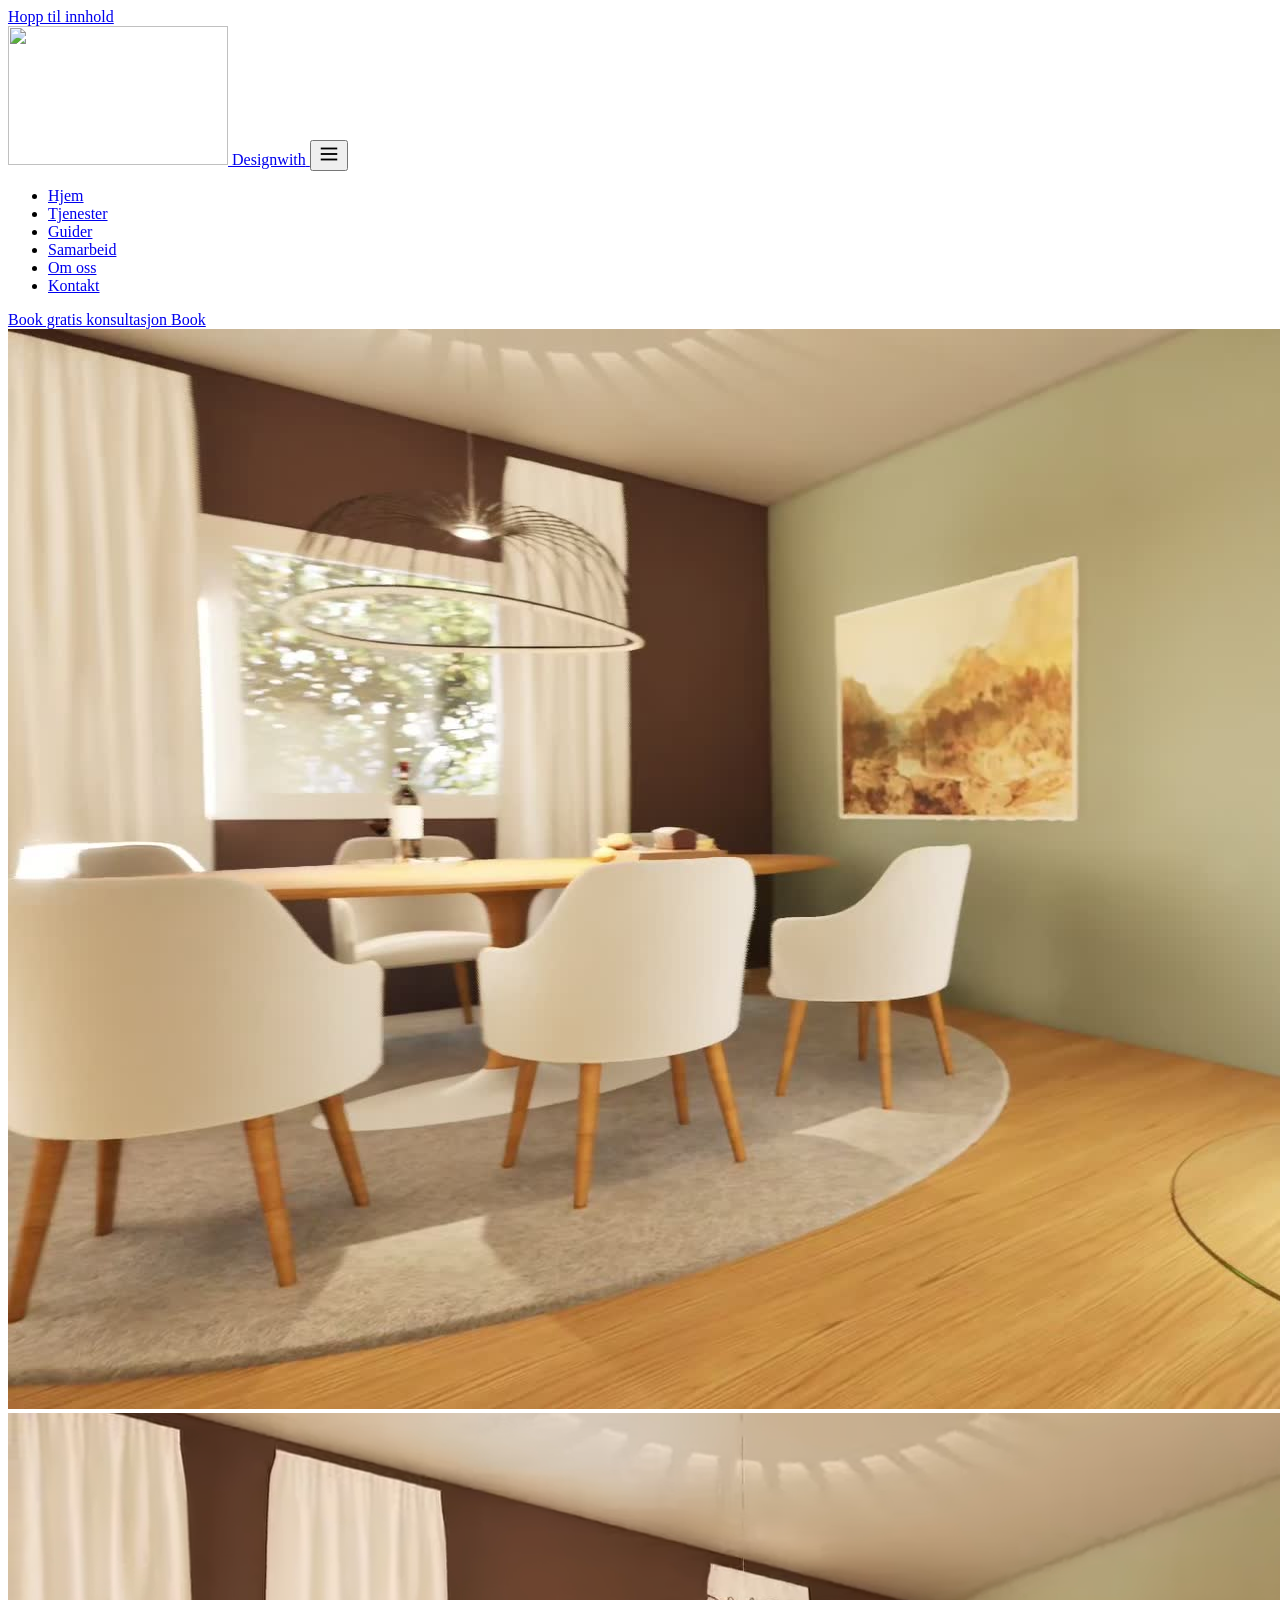
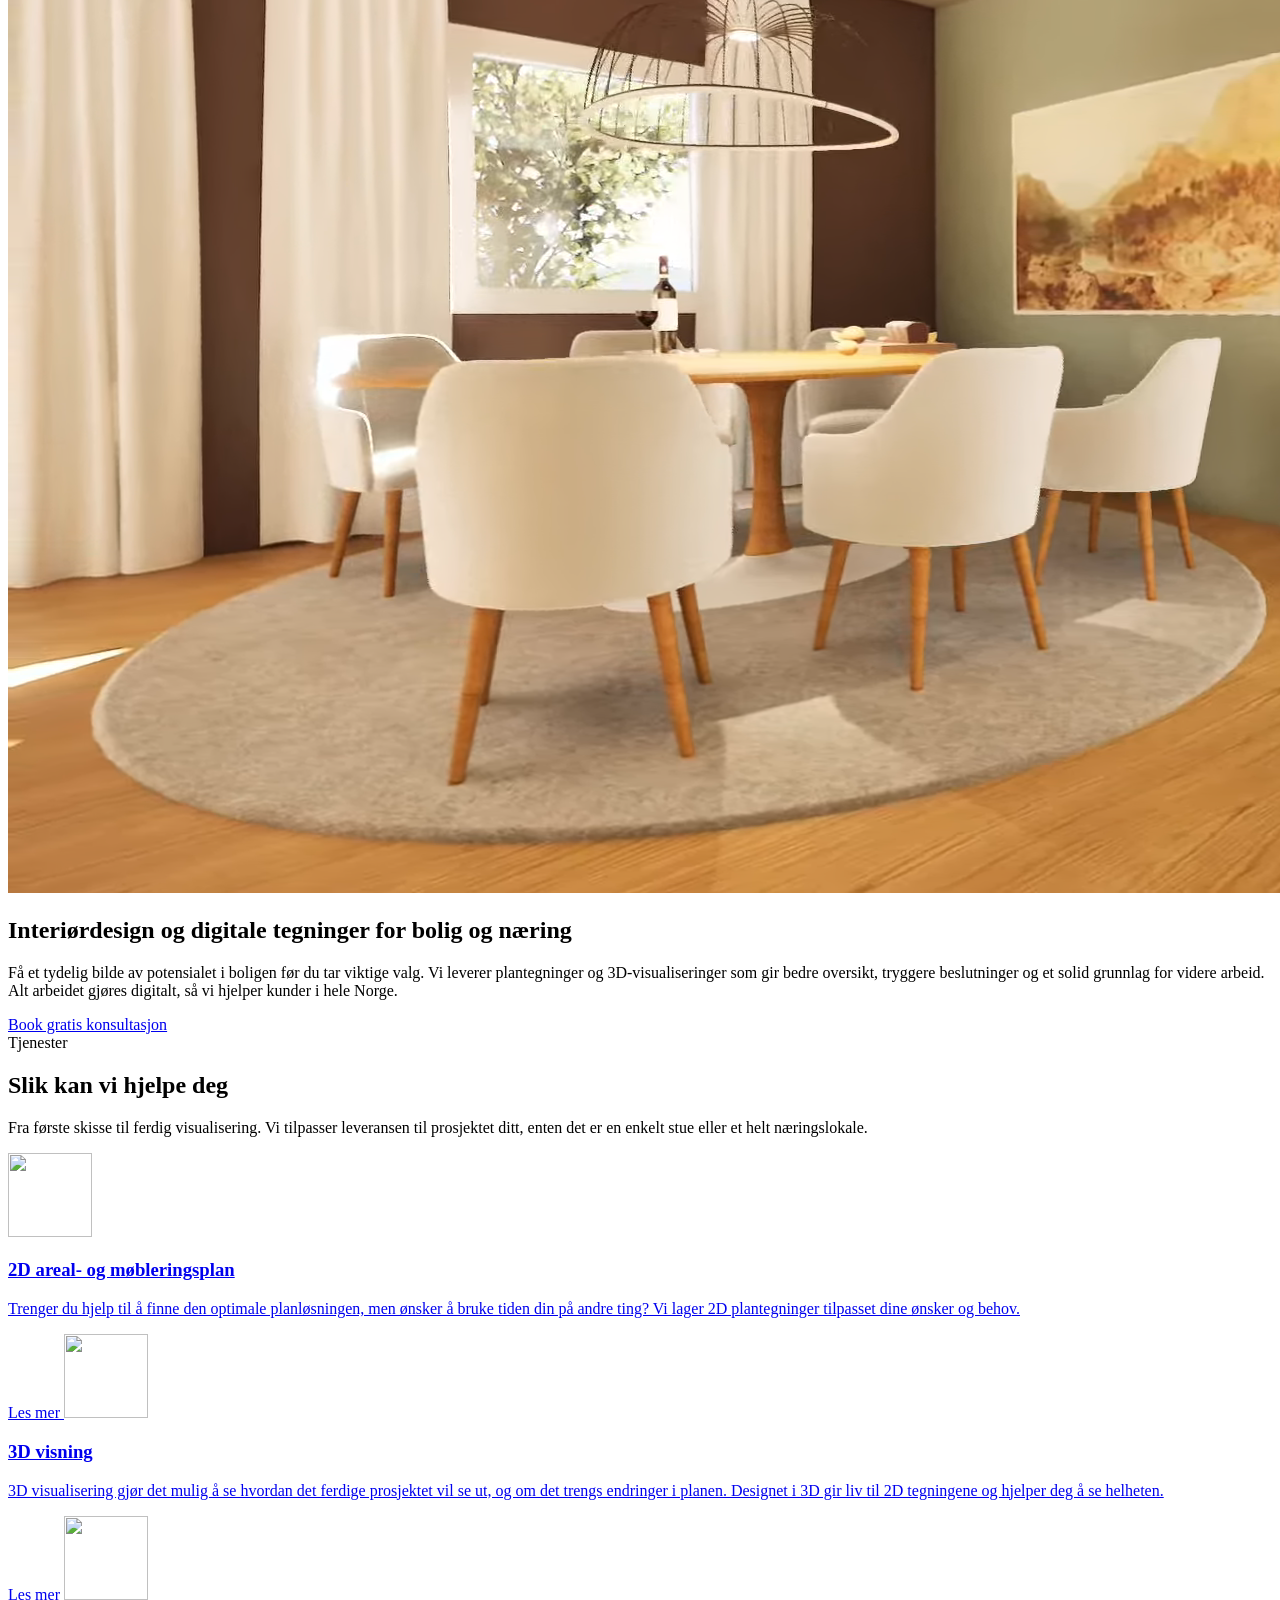
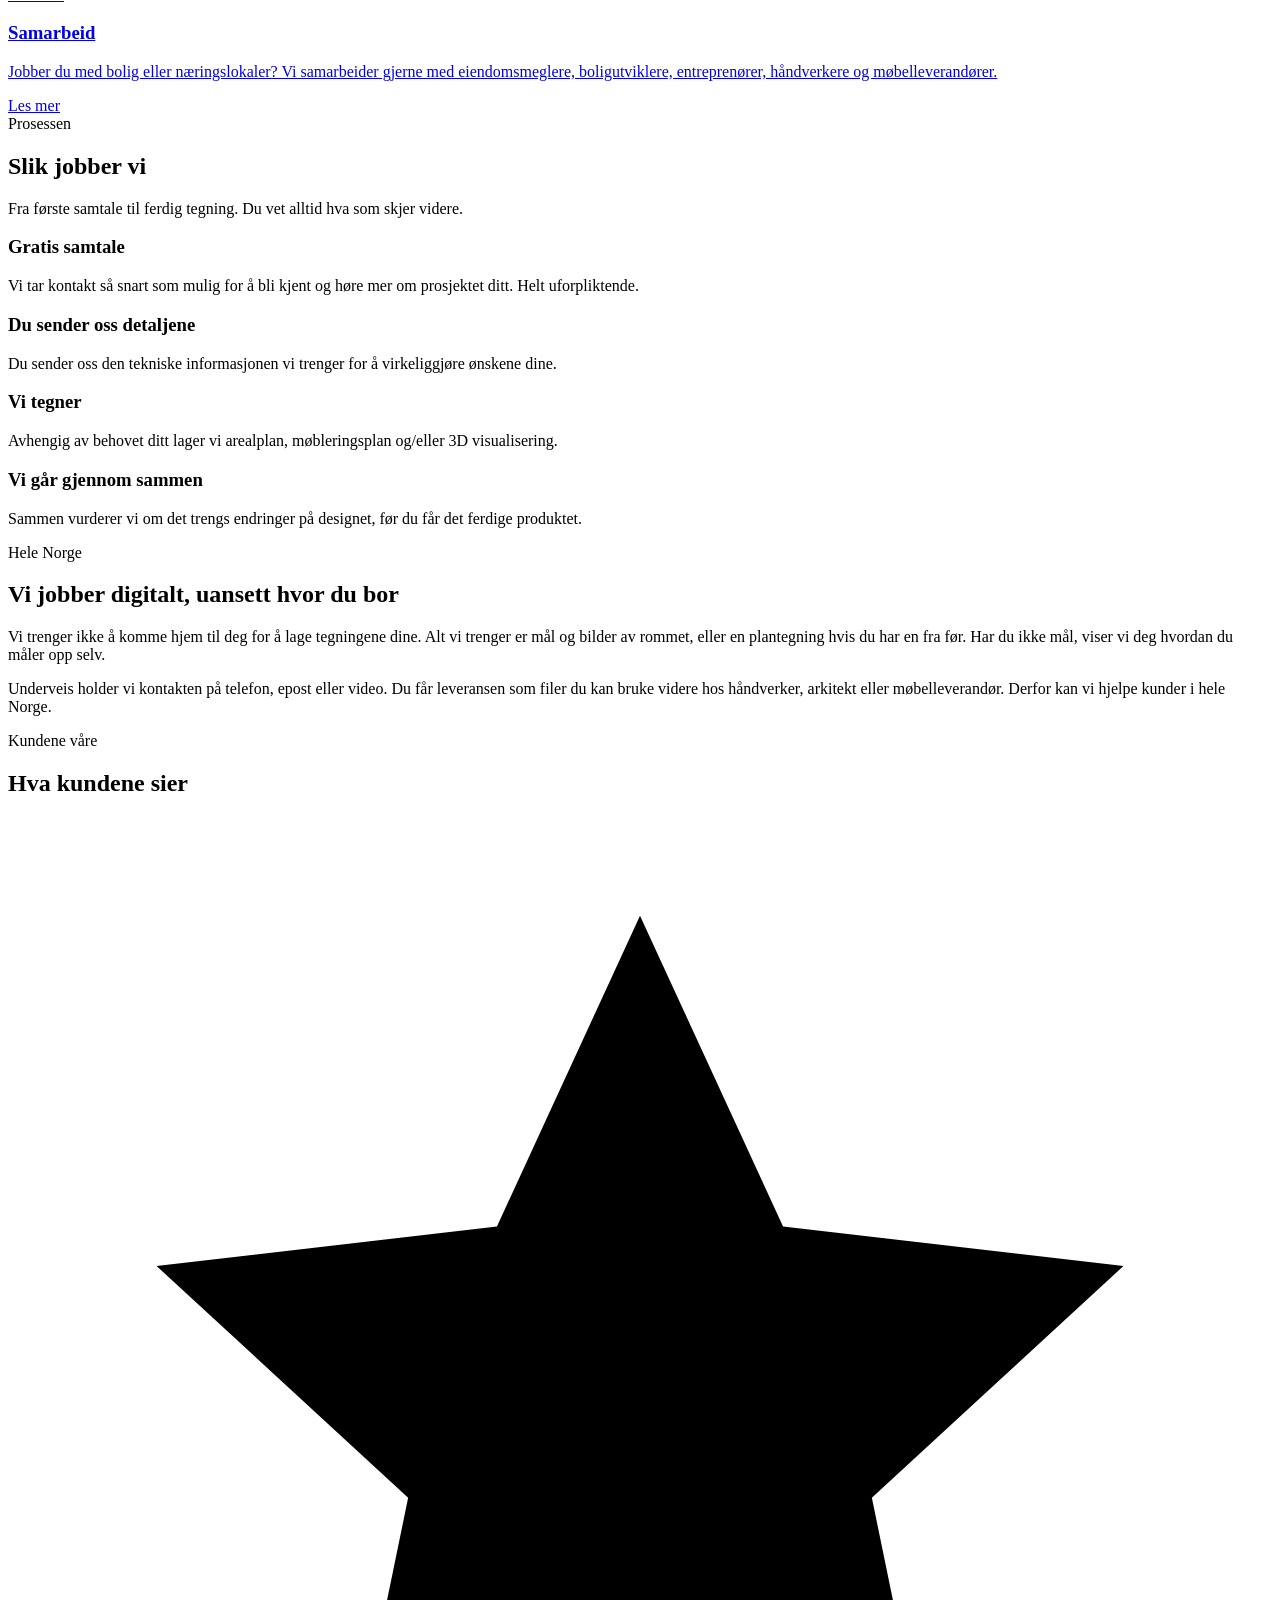
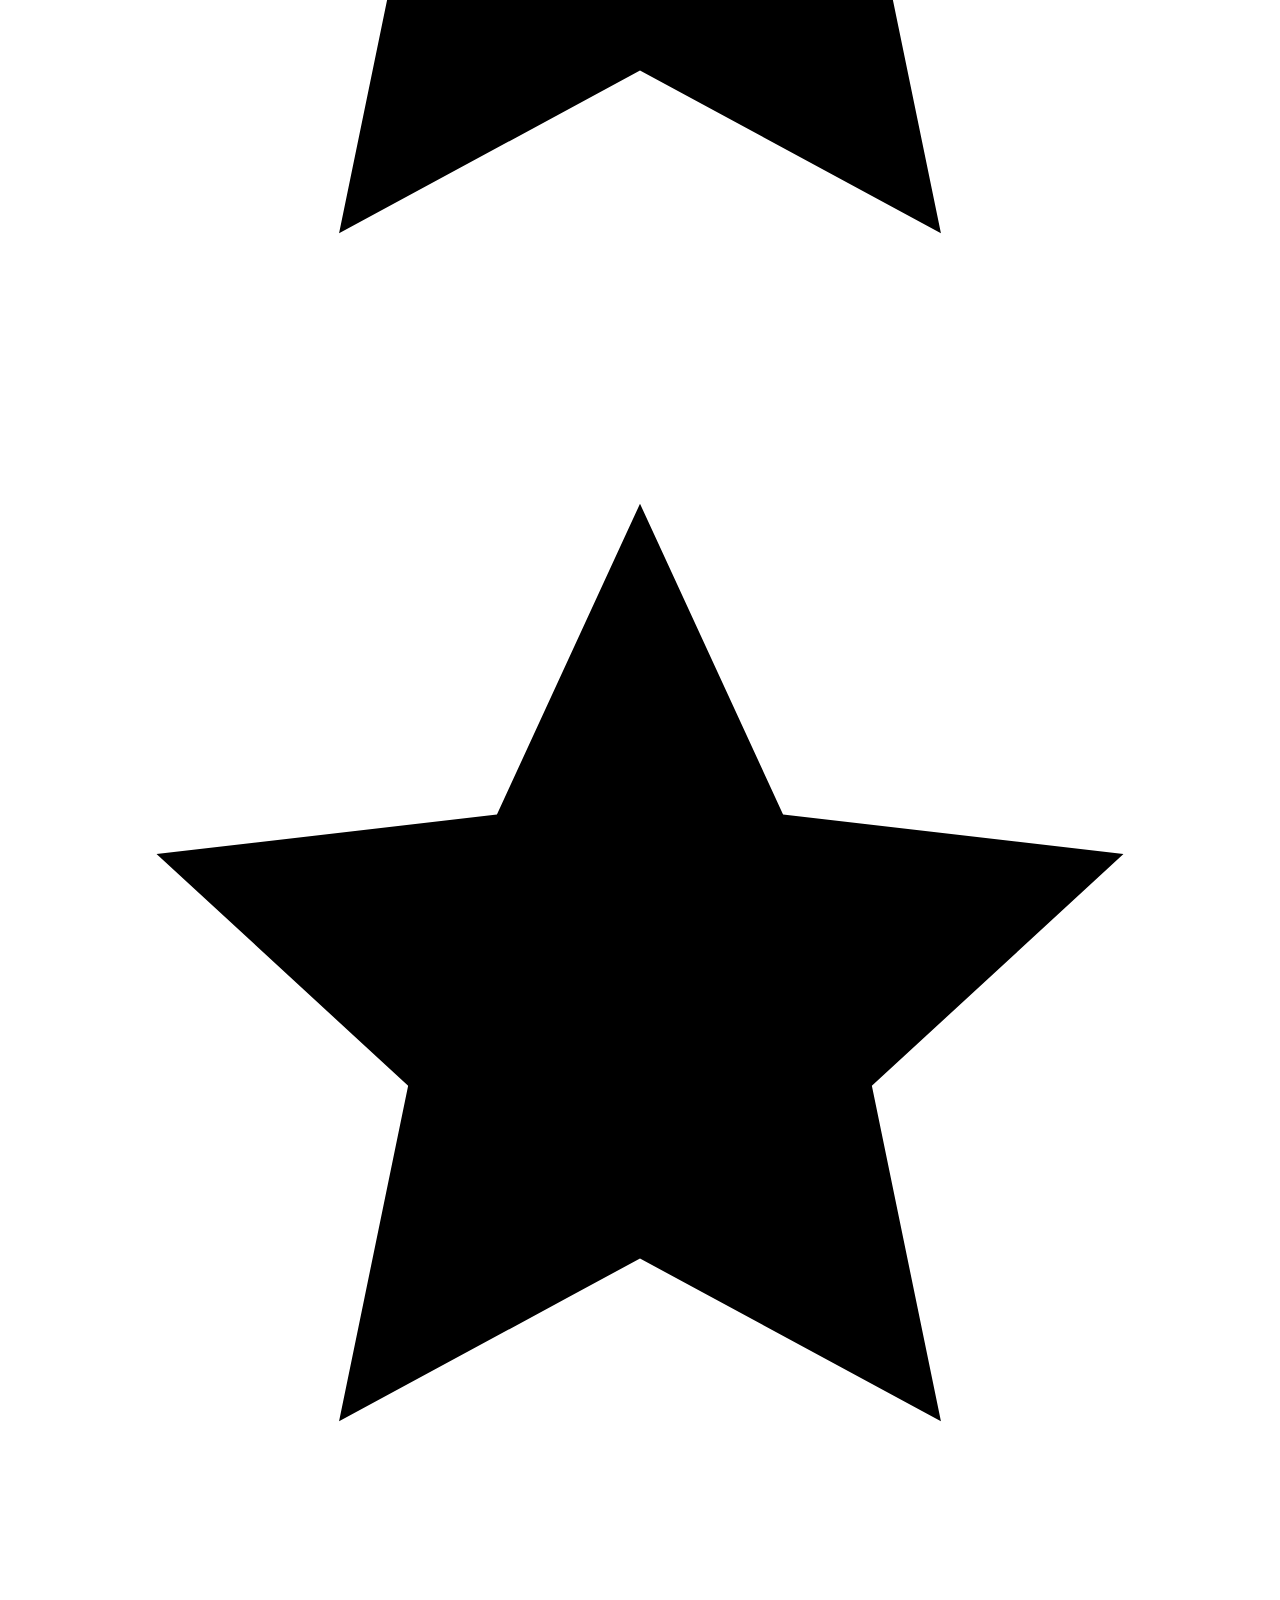
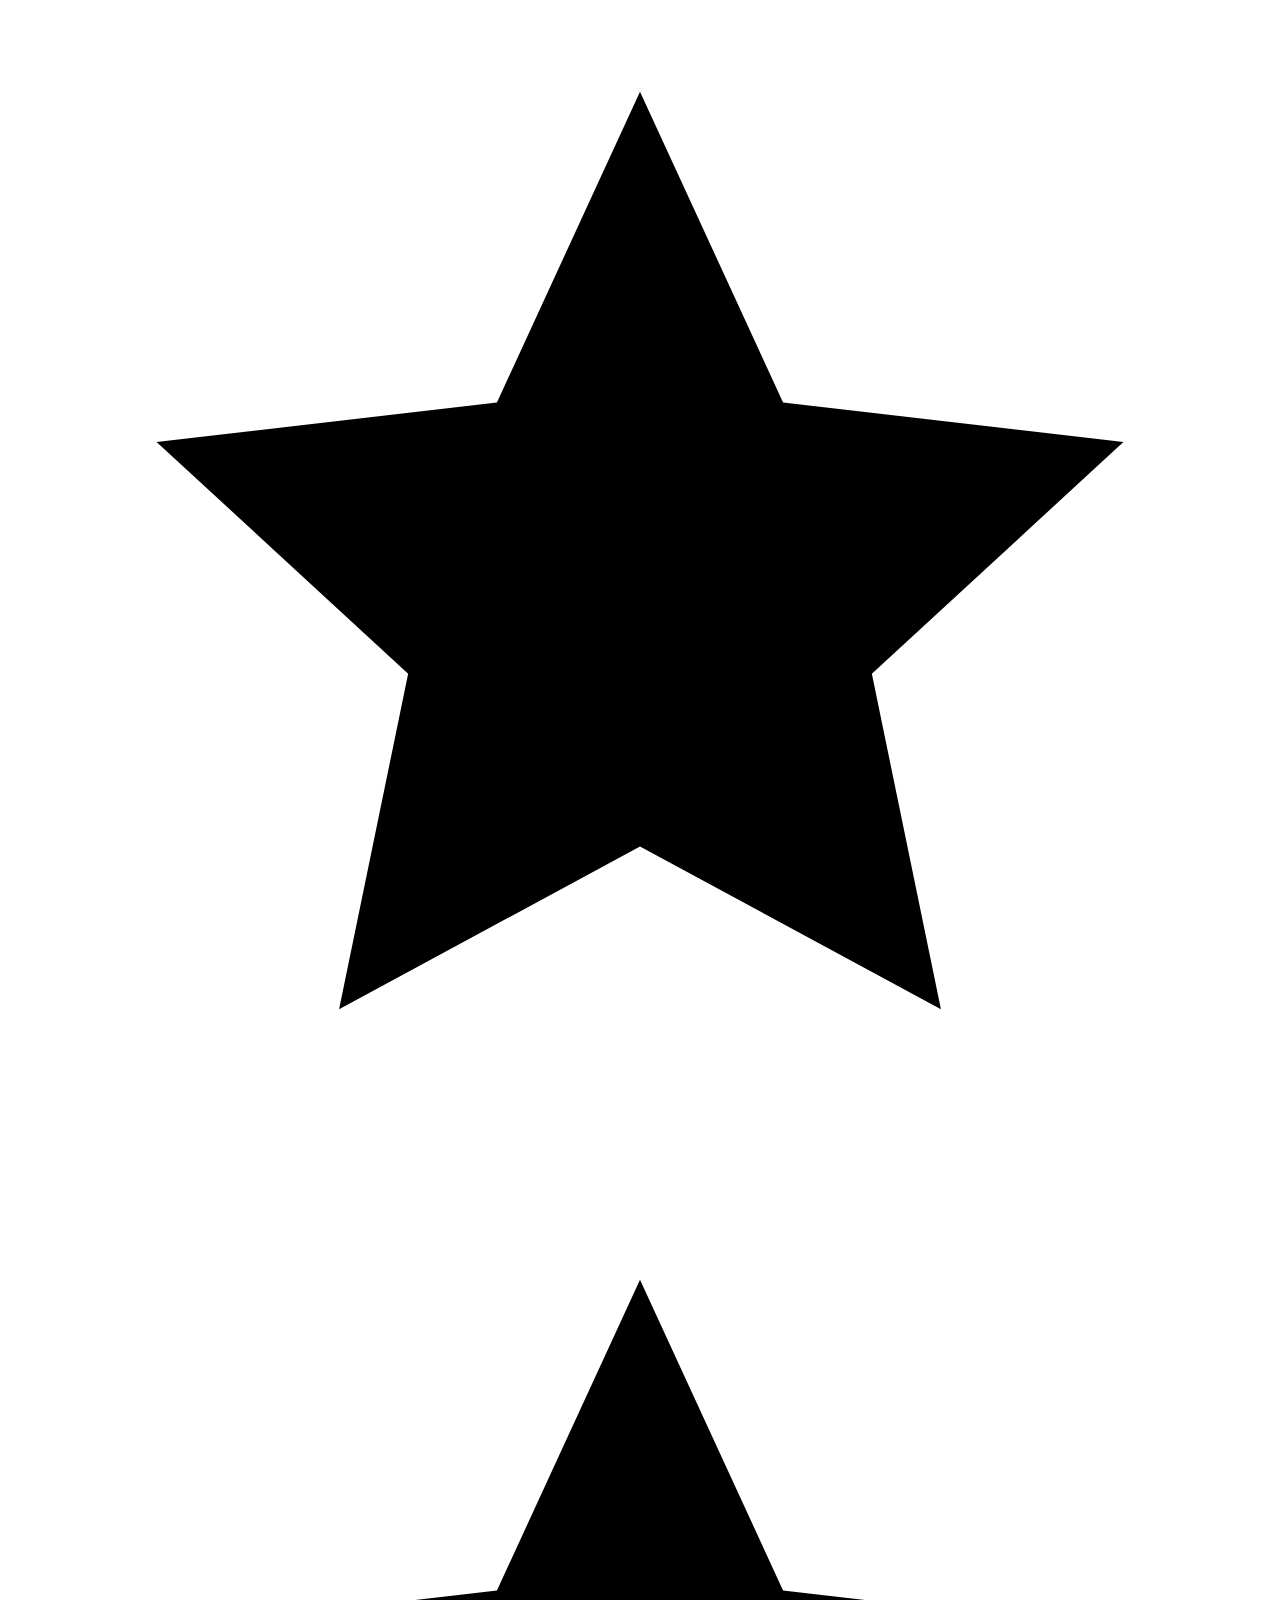
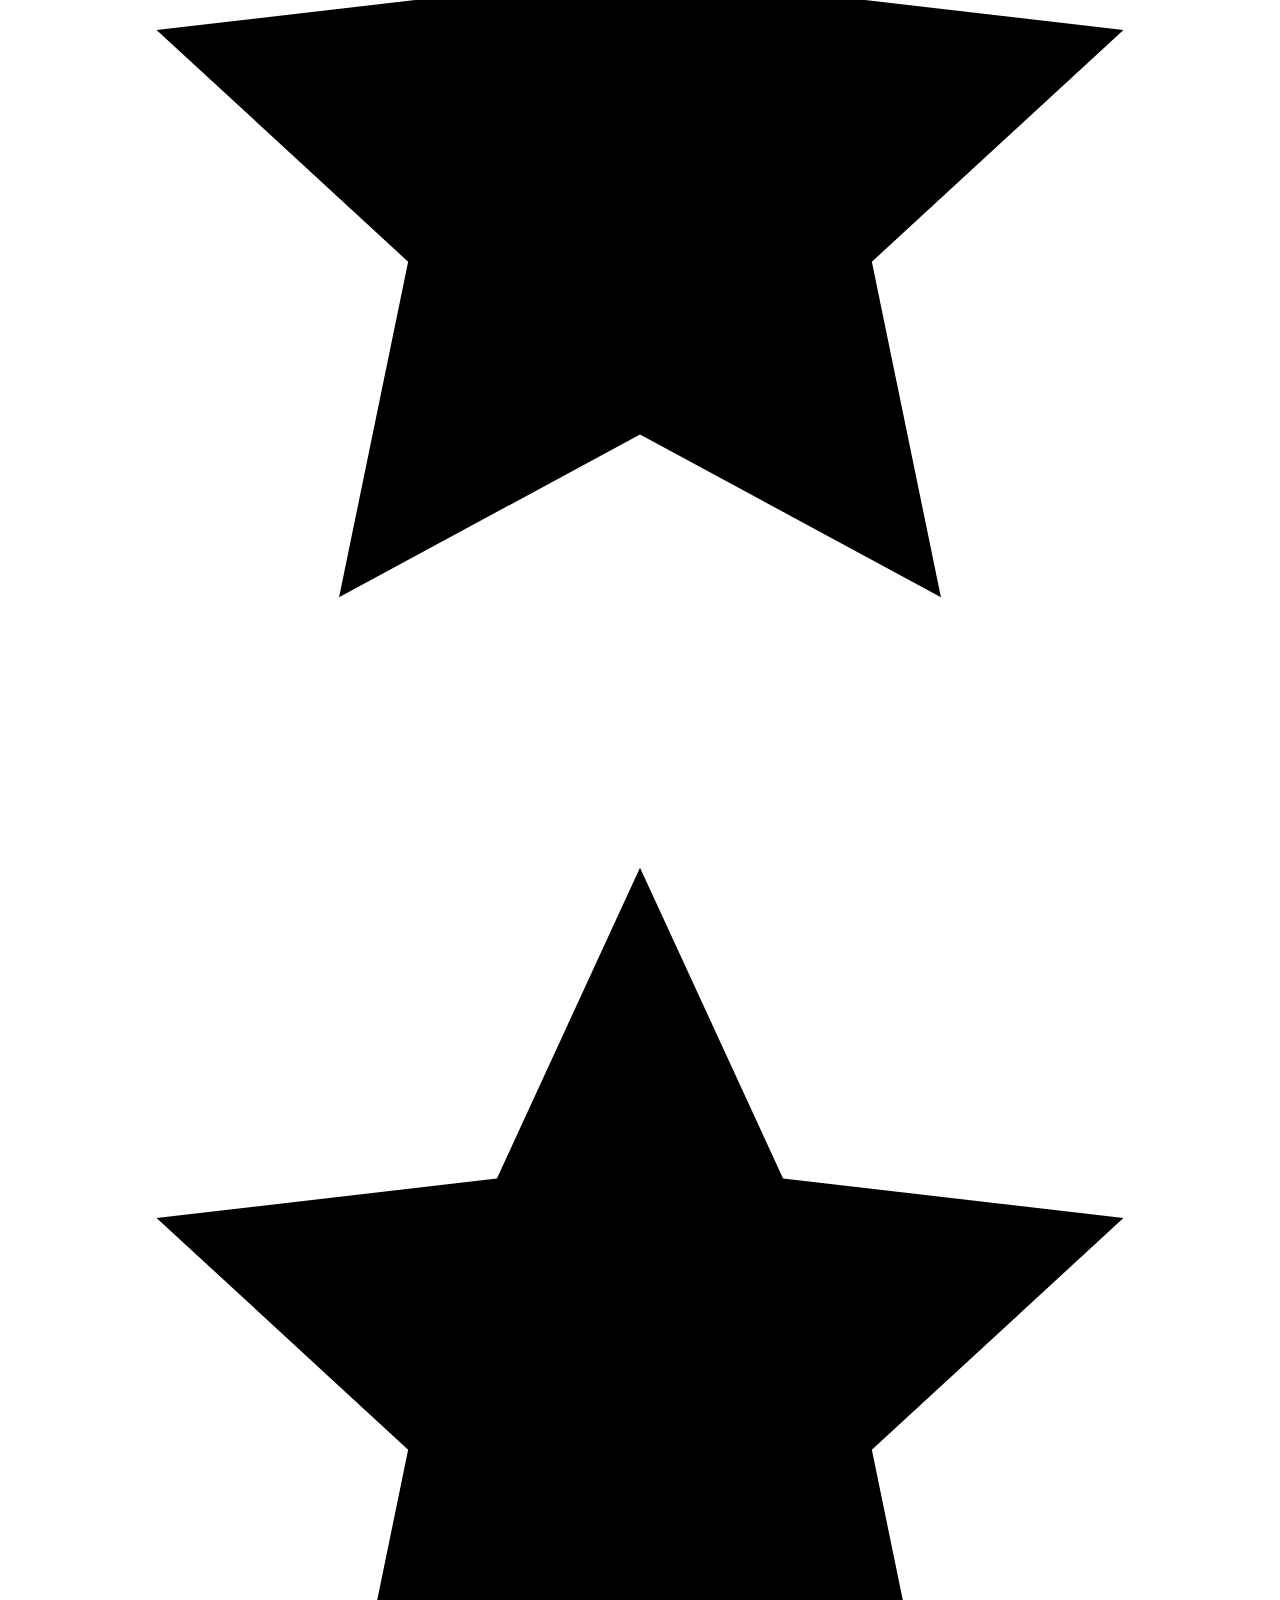
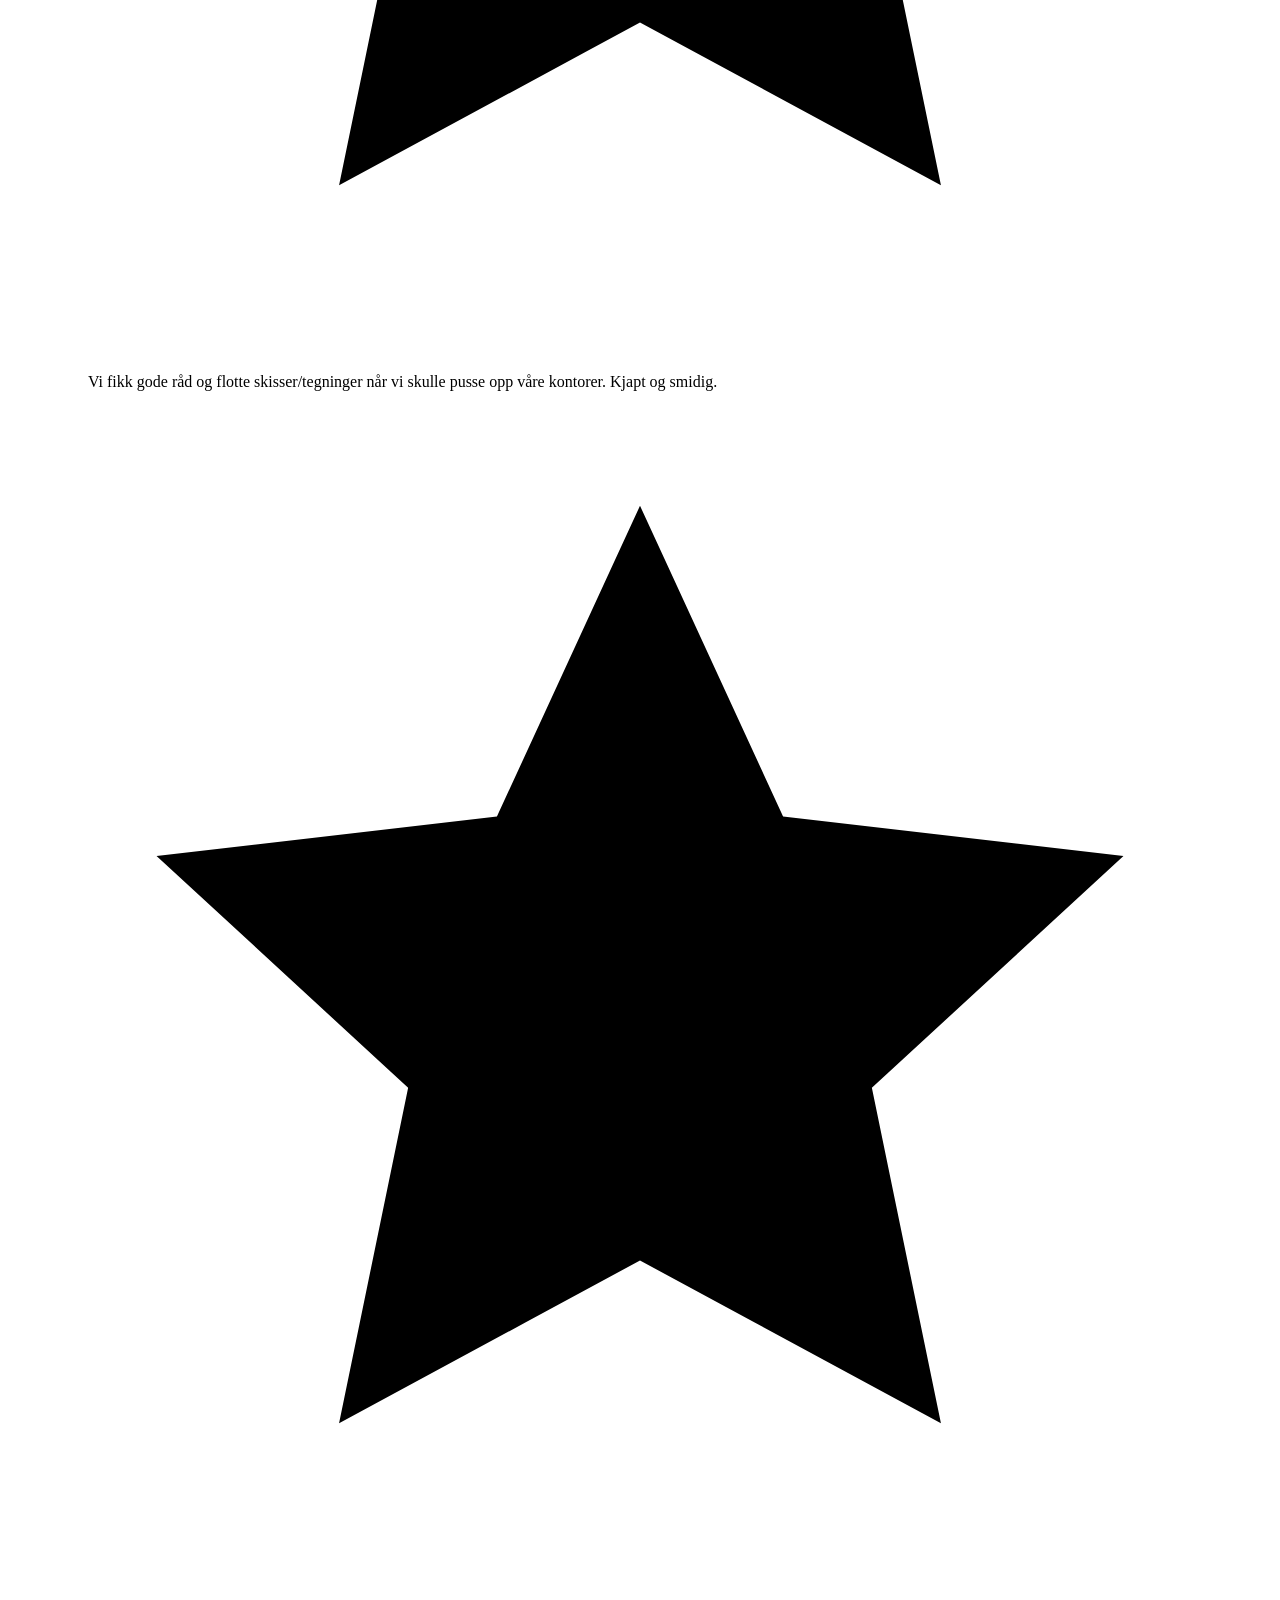
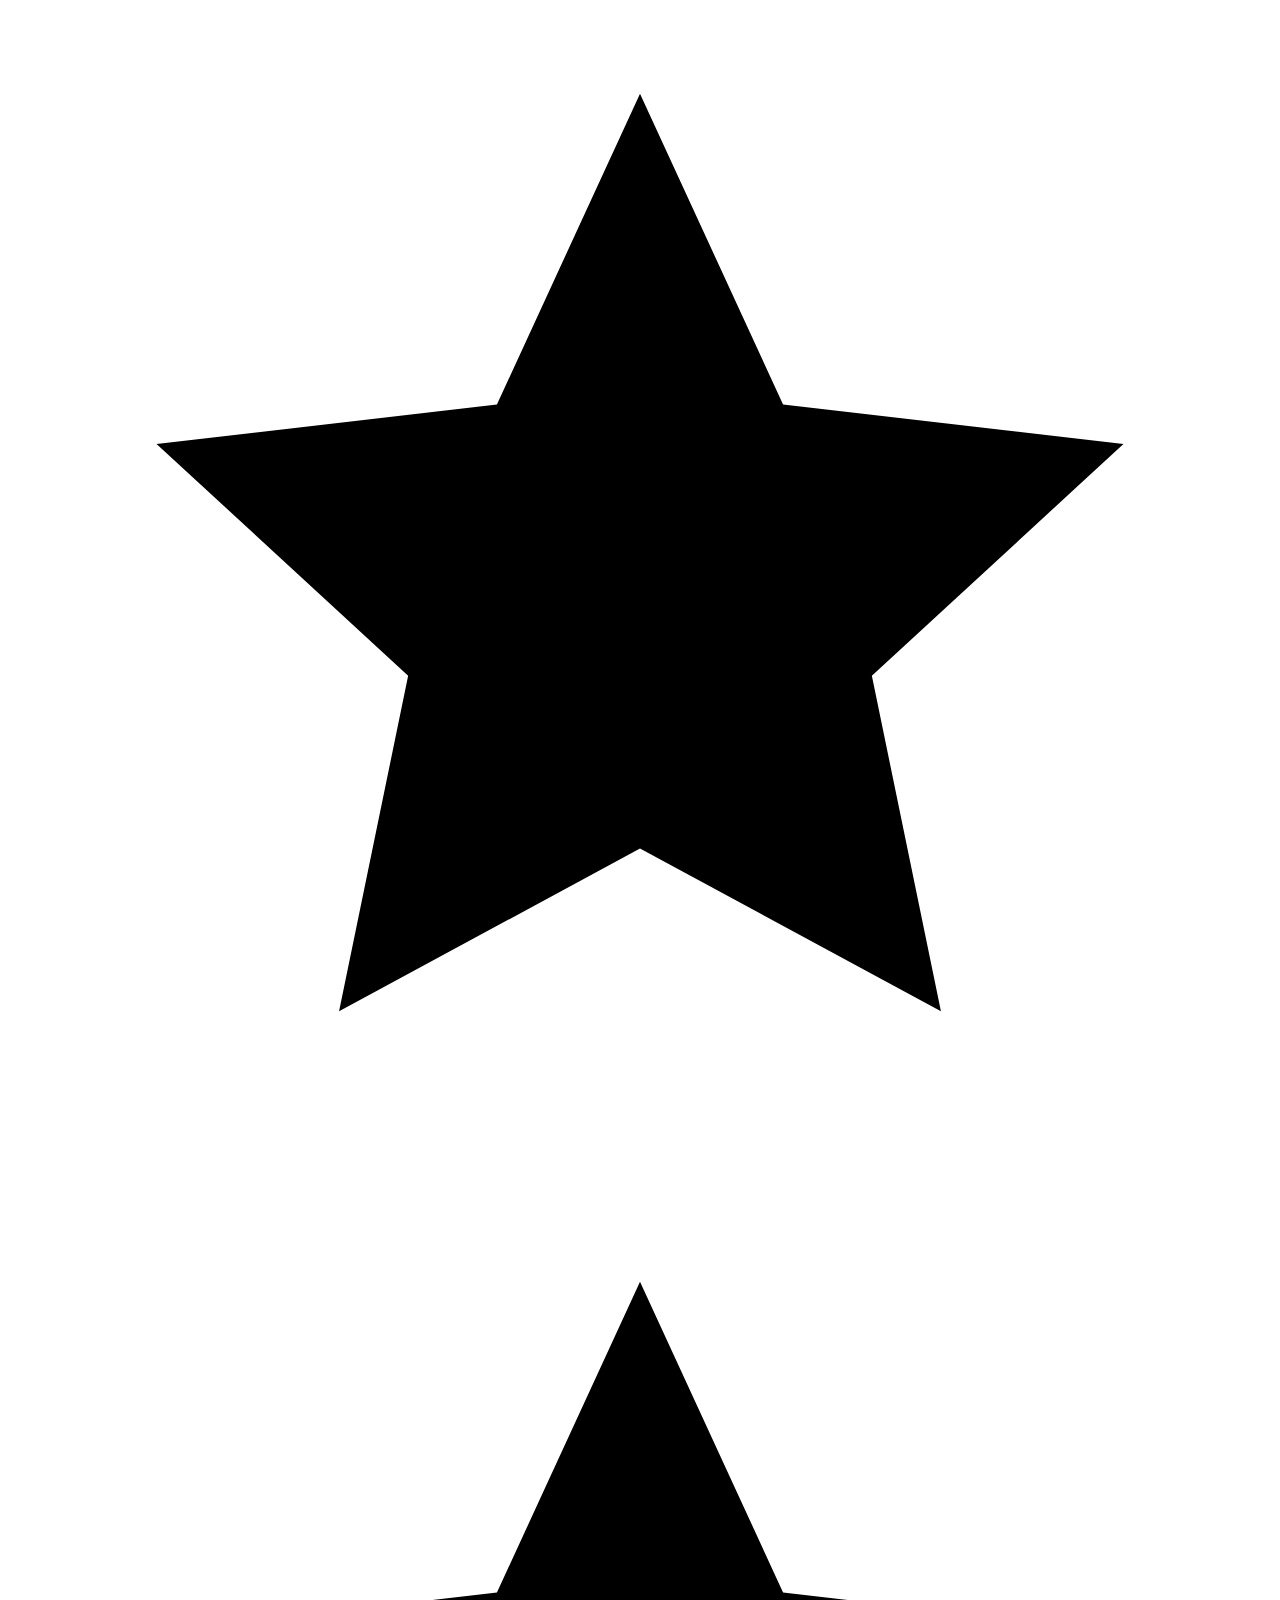
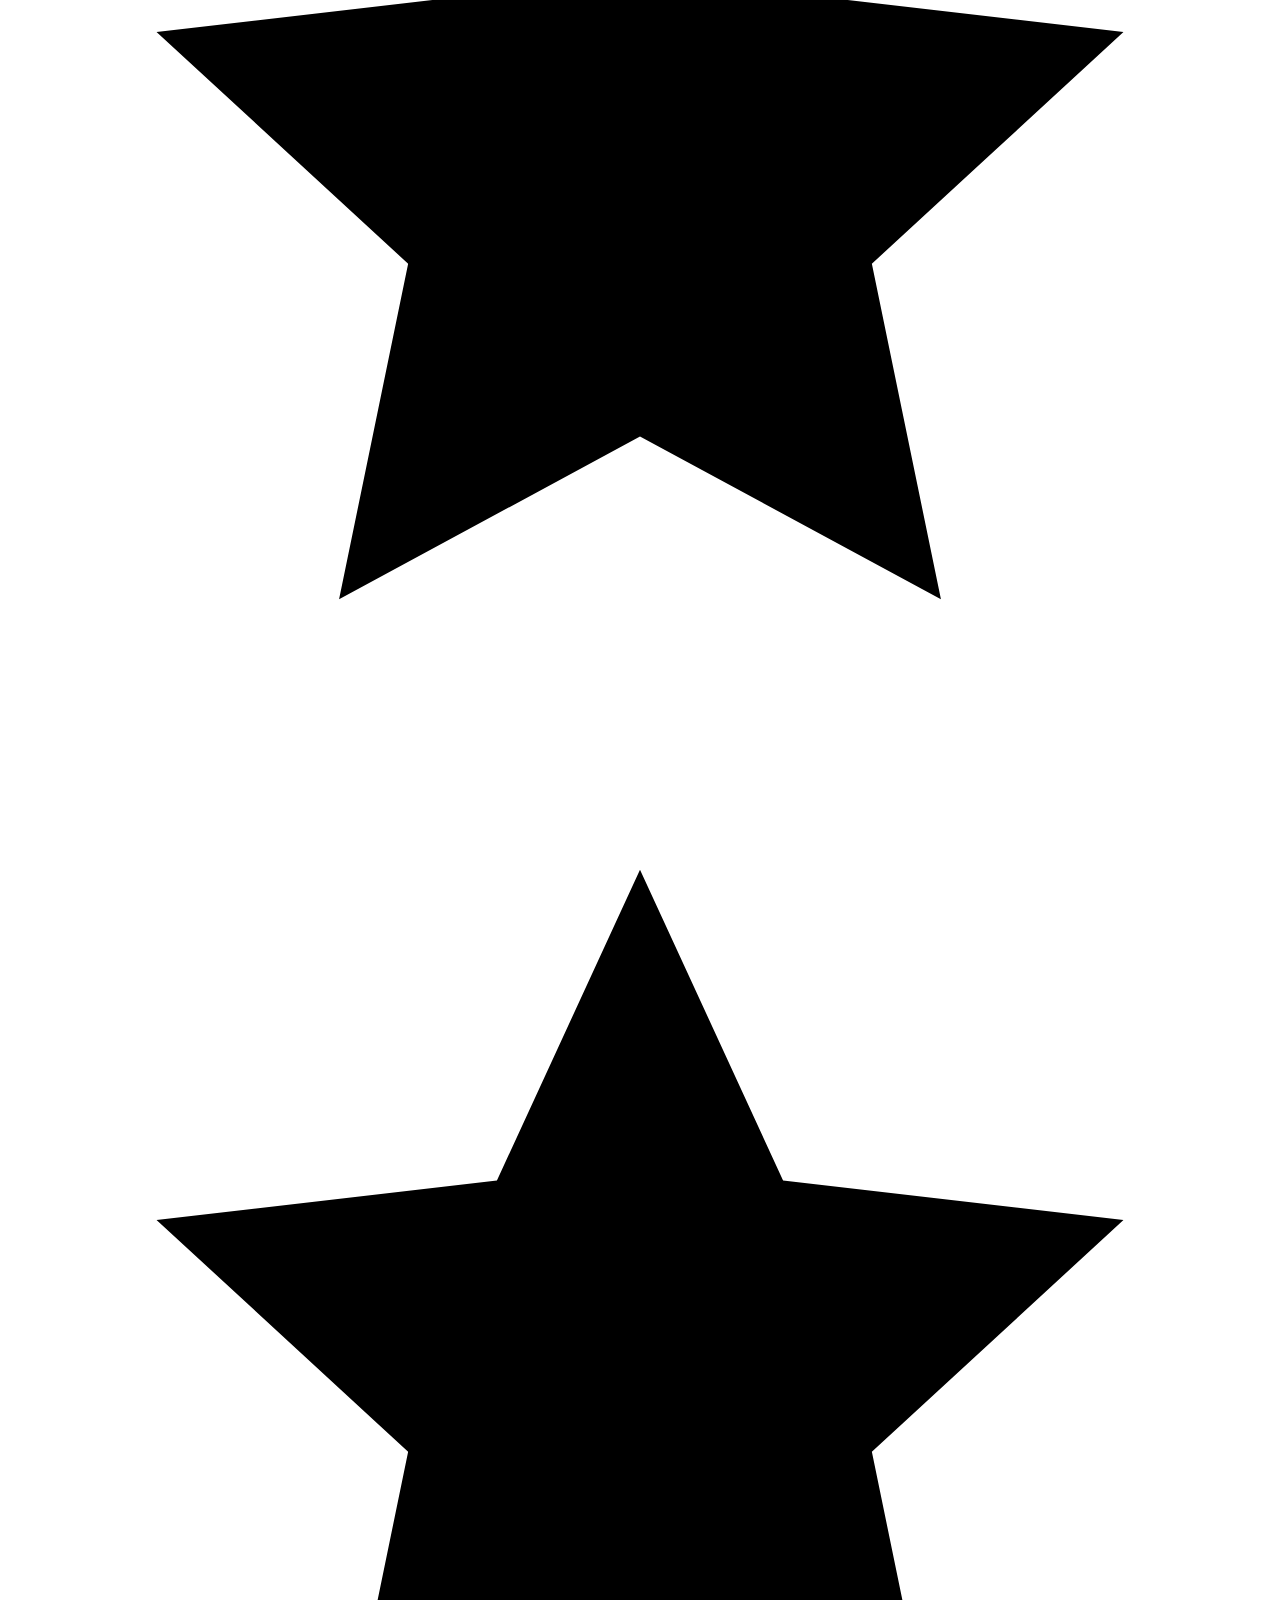
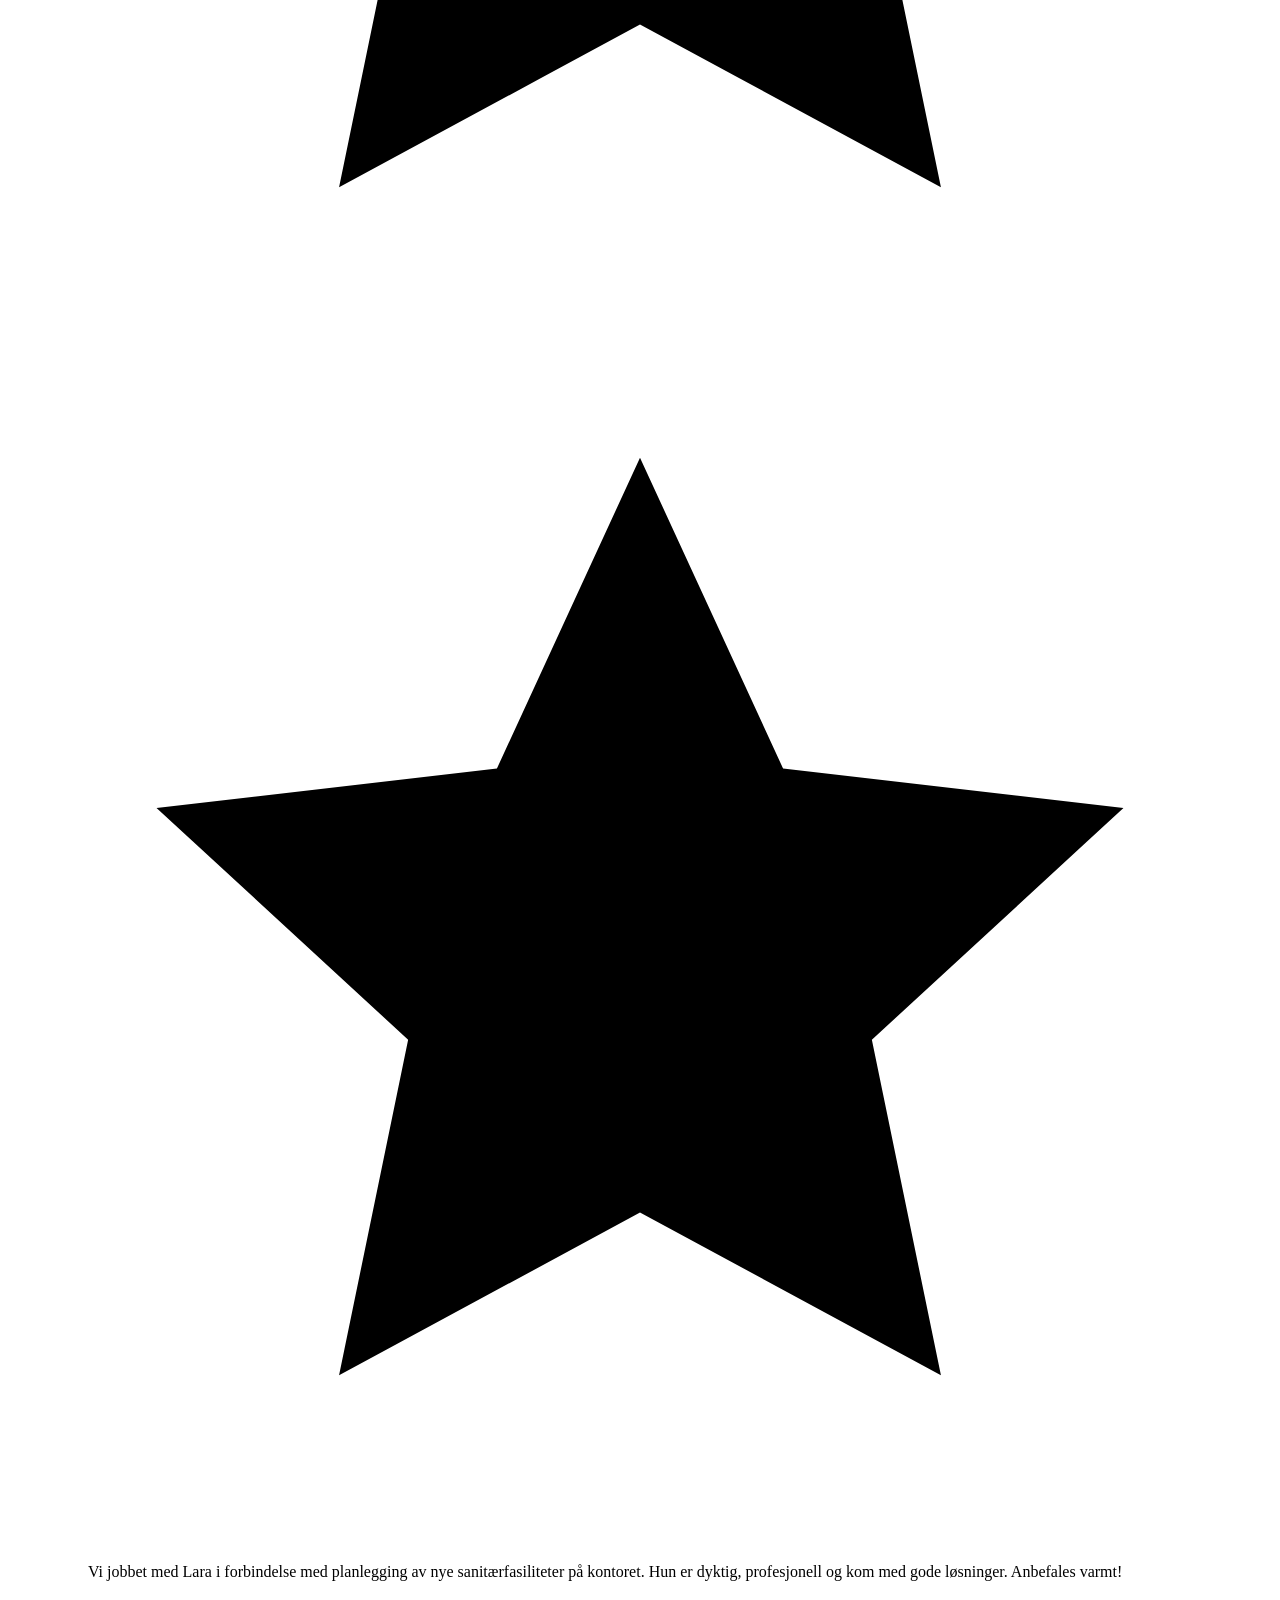
==== index.html @ 4850de98 "Replace the AI guide with 'Bildet er det siste vi lager'" ====
<!doctype html><html lang=nb><head><meta name=generator content="Hugo 0.166.0"><meta charset=utf-8><meta name=viewport content="width=device-width,initial-scale=1"><title>Designwith | Interiørdesign og digitale tegninger for bolig og næring</title><meta name=description content="Digitale tegninger i 2D og 3D for bolig og næring, levert digitalt i hele Norge. Plantegninger, møbleringsplan og 3D visualisering. Book en gratis konsultasjon."><meta name=robots content="noindex, nofollow"><link rel=canonical href=https://runwithas.github.io/stage.designwith.no/><link rel=alternate type=text/markdown href=https://runwithas.github.io/stage.designwith.no/index.md title="Digitale tegninger i 2D og 3D som markdown"><meta property="og:type" content="website"><meta property="og:site_name" content="Designwith"><meta property="og:title" content="Designwith"><meta property="og:description" content="Digitale tegninger i 2D og 3D for bolig og næring, levert digitalt i hele Norge. Plantegninger, møbleringsplan og 3D visualisering. Book en gratis konsultasjon."><meta property="og:url" content="https://runwithas.github.io/stage.designwith.no/"><meta property="og:image" content="https://runwithas.github.io/video/hero-poster.jpg"><meta property="og:locale" content="nb_NO"><meta name=twitter:card content="summary_large_image"><meta name=twitter:title content="Designwith"><meta name=twitter:description content="Digitale tegninger i 2D og 3D for bolig og næring, levert digitalt i hele Norge. Plantegninger, møbleringsplan og 3D visualisering. Book en gratis konsultasjon."><meta name=twitter:image content="https://runwithas.github.io/video/hero-poster.jpg"><script type=application/ld+json>{"@context":"https://schema.org","@id":"https://runwithas.github.io/stage.designwith.no#organization","@type":"ProfessionalService","address":{"@type":"PostalAddress","addressCountry":"NO","addressLocality":"Langhus","addressRegion":"Akershus"},"areaServed":[{"@type":"Country","name":"Norge"},{"@type":"AdministrativeArea","name":"Nordre Follo"},{"@type":"AdministrativeArea","name":"Ås"},{"@type":"AdministrativeArea","name":"Vestby"},{"@type":"AdministrativeArea","name":"Frogn"},{"@type":"AdministrativeArea","name":"Nesodden"},{"@type":"AdministrativeArea","name":"Enebakk"},{"@type":"AdministrativeArea","name":"Oslo"}],"description":"Designwith lager digitale tegninger i 2D og 3D for bolig- og næringsprosjekter. Vi leverer digitalt i hele Norge, og holder til på Langhus i Nordre Follo. Plantegninger, møbleringsplan, 3D visualisering og fargeveiledning. Gratis konsultasjon.","email":"post@designwith.no","founder":{"@id":"https://runwithas.github.io/stage.designwith.no/om-oss/#lara-skjolden","@type":"Person","jobTitle":"Daglig leder og interiørdesigner","name":"Lara Skjolden"},"image":"https://runwithas.github.io/video/hero-poster.jpg","knowsAbout":["Interiørdesign","Plantegninger i 2D","Møbleringsplan","3D-visualisering","Belysningsplan","Farge- og materialvalg","Interiørkonsept for næringslokaler"],"makesOffer":[{"@type":"Offer","itemOffered":{"@type":"Service","name":"2D plantegninger og møbleringsplan"}},{"@type":"Offer","itemOffered":{"@type":"Service","name":"3D visualisering"}},{"@type":"Offer","itemOffered":{"@type":"Service","name":"Belysningsplan"}},{"@type":"Offer","itemOffered":{"@type":"Service","name":"Material- og fargeveiledning"}}],"name":"Designwith","parentOrganization":{"@type":"Organization","name":"Runwith AS","url":"https://runwith.no"},"priceRange":"$$","sameAs":["https://www.instagram.com/designwith.no/","https://www.facebook.com/profile.php?id=61594052739486","https://runwith.no"],"telephone":"+4792919799","url":"https://runwithas.github.io/"}</script><script type=application/ld+json>{"@context":"https://schema.org","@id":"https://runwithas.github.io/stage.designwith.no#website","@type":"WebSite","inLanguage":"nb-NO","name":"Designwith","publisher":{"@id":"https://runwithas.github.io/stage.designwith.no#organization"},"url":"https://runwithas.github.io/"}</script><link rel=icon href=/stage.designwith.no/images/favicon_hu_febcc515614adb6f.png><link rel=apple-touch-icon href=/stage.designwith.no/images/favicon_hu_b605e3062f7a6950.png><link rel=preload href=/fonts/inter-latin.woff2 as=font type=font/woff2 crossorigin><link rel=preload href=/fonts/nunito-latin.woff2 as=font type=font/woff2 crossorigin><link rel=stylesheet href=/stage.designwith.no/css/style.min.e01817266934c1b55226bbc263d792b0e21a7b8f32325bfd57f70c554bbc725c.css integrity="sha256-4BgXJmk0wbVSJrvCY9eSsOIae48yMlv9V/cMVUu8clw="></head><body><a class=skip-link href=#main>Hopp til innhold</a><header class=site-header><div class=site-header__inner><a class=site-logo href=/ aria-label="Designwith, til forsiden"><img src=/stage.designwith.no/images/logo-dark_hu_e4aa7e239aa3f07.png width=220 height=139 alt>
<span class=site-logo__name>Designwith</span>
</a><button class=nav-toggle type=button aria-expanded=false aria-controls=site-nav aria-label=Meny>
<svg width="22" height="22" viewBox="0 0 24 24" fill="none" stroke="currentColor" stroke-width="2" aria-hidden="true"><line x1="3" y1="6" x2="21" y2="6"/><line x1="3" y1="12" x2="21" y2="12"/><line x1="3" y1="18" x2="21" y2="18"/></svg></button><nav class=nav id=site-nav aria-label=Hovedmeny><ul><li><a href=/stage.designwith.no/>Hjem</a></li><li><a href=/stage.designwith.no/tjenester/>Tjenester</a></li><li><a href=/stage.designwith.no/guider/>Guider</a></li><li><a href=/stage.designwith.no/samarbeidspartnere/>Samarbeid</a></li><li><a href=/stage.designwith.no/om-oss/>Om oss</a></li><li><a href=/stage.designwith.no/kontakt-oss/>Kontakt</a></li></ul></nav><a class="btn btn--primary header-cta" href=/kontakt-oss/><span class=header-cta__full>Book gratis konsultasjon</span>
<span class=header-cta__short aria-hidden=true>Book</span></a></div></header><script>(function(){var e=document.querySelector(".nav-toggle"),t=document.getElementById("site-nav");if(!e||!t)return;e.addEventListener("click",function(){var n=t.classList.toggle("is-open");e.setAttribute("aria-expanded",n?"true":"false")})})()</script><main id=main><section class=hero><div class=hero__media><img class=hero__poster src=/video/hero-poster.jpg alt width=1920 height=1080 fetchpriority=high>
<video class=hero__video autoplay muted loop playsinline preload=auto poster=/video/hero-poster.jpg aria-hidden=true tabindex=-1>
<source src=/video/hero.webm type=video/webm><source src=/video/hero.mp4 type=video/mp4></video></div><div class=hero__inner><div class=hero__content><h1>Interiørdesign og digitale tegninger for bolig og næring</h1><p>Få et tydelig bilde av potensialet i boligen før du tar viktige valg. Vi leverer plantegninger og 3D-visualiseringer som gir bedre oversikt, tryggere beslutninger og et solid grunnlag for videre arbeid. Alt arbeidet gjøres digitalt, så vi hjelper kunder i hele Norge.</p><div class=btn-row><a class="btn btn--accent" href=/kontakt-oss/>Book gratis konsultasjon</a></div></div></div></section><script>(function(){var t,e=document.querySelector(".hero__video");if(!e)return;function n(){e.classList.add("is-ready")}e.readyState>=3?n():e.addEventListener("canplay",n,{once:!0}),t=e.play(),t&&t.catch&&t.catch(function(){n()})})()</script><section class=section id=tjenester><div class=wrap><div class=section__head><span class=eyebrow>Tjenester</span><h2>Slik kan vi hjelpe deg</h2><p>Fra første skisse til ferdig visualisering. Vi tilpasser leveransen til prosjektet ditt, enten det er en enkelt stue eller et helt næringslokale.</p></div><div class="grid grid--3"><a class=card href=/tjenester/#plantegninger><img class=card__icon src=/stage.designwith.no/images/wired-outline-731-real-estate-building-project-hover-pinch-2.png alt width=84 height=84 loading=lazy><h3>2D areal- og møbleringsplan</h3><p>Trenger du hjelp til å finne den optimale planløsningen, men ønsker å bruke tiden din på andre ting? Vi lager 2D plantegninger tilpasset dine ønsker og behov.</p><span class=card__more>Les mer</span>
</a><a class=card href=/tjenester/#3d-illustrasjoner><img class=card__icon src=/stage.designwith.no/images/wired-outline-1379-3-d-front-view-hover-pinch-1.png alt width=84 height=84 loading=lazy><h3>3D visning</h3><p>3D visualisering gjør det mulig å se hvordan det ferdige prosjektet vil se ut, og om det trengs endringer i planen. Designet i 3D gir liv til 2D tegningene og hjelper deg å se helheten.</p><span class=card__more>Les mer</span>
</a><a class=card href=/samarbeidspartnere/#samarbeid><img class=card__icon src=/stage.designwith.no/images/wired-outline-456-handshake-deal-hover-pinch-2.png alt width=84 height=84 loading=lazy><h3>Samarbeid</h3><p>Jobber du med bolig eller næringslokaler? Vi samarbeider gjerne med eiendomsmeglere, boligutviklere, entreprenører, håndverkere og møbelleverandører.</p><span class=card__more>Les mer</span></a></div></div></section><section class="section section--sand"><div class=wrap><div class=section__head><span class=eyebrow>Prosessen</span><h2>Slik jobber vi</h2><p>Fra første samtale til ferdig tegning. Du vet alltid hva som skjer videre.</p></div><div class="steps steps--4"><div class=step><h3>Gratis samtale</h3><p>Vi tar kontakt så snart som mulig for å bli kjent og høre mer om prosjektet ditt. Helt uforpliktende.</p></div><div class=step><h3>Du sender oss detaljene</h3><p>Du sender oss den tekniske informasjonen vi trenger for å virkeliggjøre ønskene dine.</p></div><div class=step><h3>Vi tegner</h3><p>Avhengig av behovet ditt lager vi arealplan, møbleringsplan og/eller 3D visualisering.</p></div><div class=step><h3>Vi går gjennom sammen</h3><p>Sammen vurderer vi om det trengs endringer på designet, før du får det ferdige produktet.</p></div></div></div></section><section class="section section--tight"><div class=wrap><div class=note-block><span class=eyebrow>Hele Norge</span><h2>Vi jobber digitalt, uansett hvor du bor</h2><p>Vi trenger ikke å komme hjem til deg for å lage tegningene dine. Alt vi trenger er mål og bilder av rommet, eller en plantegning hvis du har en fra før. Har du ikke mål, viser vi deg hvordan du måler opp selv.</p><p>Underveis holder vi kontakten på telefon, epost eller video. Du får leveransen som filer du kan bruke videre hos håndverker, arkitekt eller møbelleverandør. Derfor kan vi hjelpe kunder i hele Norge.</p></div></div></section><section class="section section--sand"><div class=wrap><div class=section__head><span class=eyebrow>Kundene våre</span><h2>Hva kundene sier</h2></div><div class="grid grid--2"><figure class=quote><div class=quote__stars role=img aria-label="5 av 5 stjerner"><svg viewBox="0 0 24 24" aria-hidden="true" class="is-on"><path d="M12 2l2.9 6.3 6.9.8-5.1 4.7 1.4 6.8L12 17.3 5.9 20.6l1.4-6.8L2.2 9.1l6.9-.8z"/></svg>
<svg viewBox="0 0 24 24" aria-hidden="true" class="is-on"><path d="M12 2l2.9 6.3 6.9.8-5.1 4.7 1.4 6.8L12 17.3 5.9 20.6l1.4-6.8L2.2 9.1l6.9-.8z"/></svg>
<svg viewBox="0 0 24 24" aria-hidden="true" class="is-on"><path d="M12 2l2.9 6.3 6.9.8-5.1 4.7 1.4 6.8L12 17.3 5.9 20.6l1.4-6.8L2.2 9.1l6.9-.8z"/></svg>
<svg viewBox="0 0 24 24" aria-hidden="true" class="is-on"><path d="M12 2l2.9 6.3 6.9.8-5.1 4.7 1.4 6.8L12 17.3 5.9 20.6l1.4-6.8L2.2 9.1l6.9-.8z"/></svg>
<svg viewBox="0 0 24 24" aria-hidden="true" class="is-on"><path d="M12 2l2.9 6.3 6.9.8-5.1 4.7 1.4 6.8L12 17.3 5.9 20.6l1.4-6.8L2.2 9.1l6.9-.8z"/></svg></div><blockquote><p>Vi fikk gode råd og flotte skisser/tegninger når vi skulle pusse opp våre kontorer. Kjapt og smidig.</p></blockquote></figure><figure class=quote><div class=quote__stars role=img aria-label="5 av 5 stjerner"><svg viewBox="0 0 24 24" aria-hidden="true" class="is-on"><path d="M12 2l2.9 6.3 6.9.8-5.1 4.7 1.4 6.8L12 17.3 5.9 20.6l1.4-6.8L2.2 9.1l6.9-.8z"/></svg>
<svg viewBox="0 0 24 24" aria-hidden="true" class="is-on"><path d="M12 2l2.9 6.3 6.9.8-5.1 4.7 1.4 6.8L12 17.3 5.9 20.6l1.4-6.8L2.2 9.1l6.9-.8z"/></svg>
<svg viewBox="0 0 24 24" aria-hidden="true" class="is-on"><path d="M12 2l2.9 6.3 6.9.8-5.1 4.7 1.4 6.8L12 17.3 5.9 20.6l1.4-6.8L2.2 9.1l6.9-.8z"/></svg>
<svg viewBox="0 0 24 24" aria-hidden="true" class="is-on"><path d="M12 2l2.9 6.3 6.9.8-5.1 4.7 1.4 6.8L12 17.3 5.9 20.6l1.4-6.8L2.2 9.1l6.9-.8z"/></svg>
<svg viewBox="0 0 24 24" aria-hidden="true" class="is-on"><path d="M12 2l2.9 6.3 6.9.8-5.1 4.7 1.4 6.8L12 17.3 5.9 20.6l1.4-6.8L2.2 9.1l6.9-.8z"/></svg></div><blockquote><p>Vi jobbet med Lara i forbindelse med planlegging av nye sanitærfasiliteter på kontoret. Hun er dyktig, profesjonell og kom med gode løsninger. Anbefales varmt!</p></blockquote></figure></div></div></section><section class="section section--ink"><div class=wrap><h2>Har du en idé du ønsker å realisere, men usikker på hvor du skal starte?</h2><p>Kom i gang med en tydelig plan. Ta kontakt i dag.</p><div class=btn-row><a class="btn btn--on-dark" href=/kontakt-oss/>Book gratis konsultasjon</a>
<a class="btn btn--ghost-light" href=tel:+4792919799>Ring 92 91 97 99</a></div></div></section></main><footer class=site-footer><div class=wrap><div class=footer-grid><div><img class=footer-logo src=/stage.designwith.no/images/logo-white_hu_d1b6e7788bbfcca7.png width=220 height=139 alt=Designwith><p>Har du en idé du vil gjøre til virkelighet? Vi kan tilby 2D plantegninger, 3D illustrasjoner, møbleringsplan, belysningsplan, material- og fargevalg.</p></div><div><h4>Sider</h4><ul><li><a href=/stage.designwith.no/>Hjem</a></li><li><a href=/stage.designwith.no/tjenester/>Tjenester</a></li><li><a href=/stage.designwith.no/guider/>Guider</a></li><li><a href=/stage.designwith.no/samarbeidspartnere/>Samarbeid</a></li><li><a href=/stage.designwith.no/om-oss/>Om oss</a></li><li><a href=/stage.designwith.no/kontakt-oss/>Kontakt</a></li></ul></div><div><h4>Kontakt</h4><ul><li><a href=tel:+4792919799>92 91 97 99</a></li><li><a href=mailto:post@designwith.no>post@designwith.no</a></li><li><a href=https://www.instagram.com/designwith.no/ rel=noopener>Instagram</a></li><li><a href="https://www.facebook.com/profile.php?id=61594052739486" rel=noopener>Facebook</a></li><li>Langhus i Nordre Follo</li></ul><p class=footer-areas>Vi leverer digitalt i hele Norge.</p></div></div><div class=footer-bottom><p>&copy; 2026 Designwith</p><p>Designwith er en merkevare av <a href=https://runwith.no rel=noopener>Runwith AS</a>, org.nr 932 749 289</p></div></div></footer></body></html>
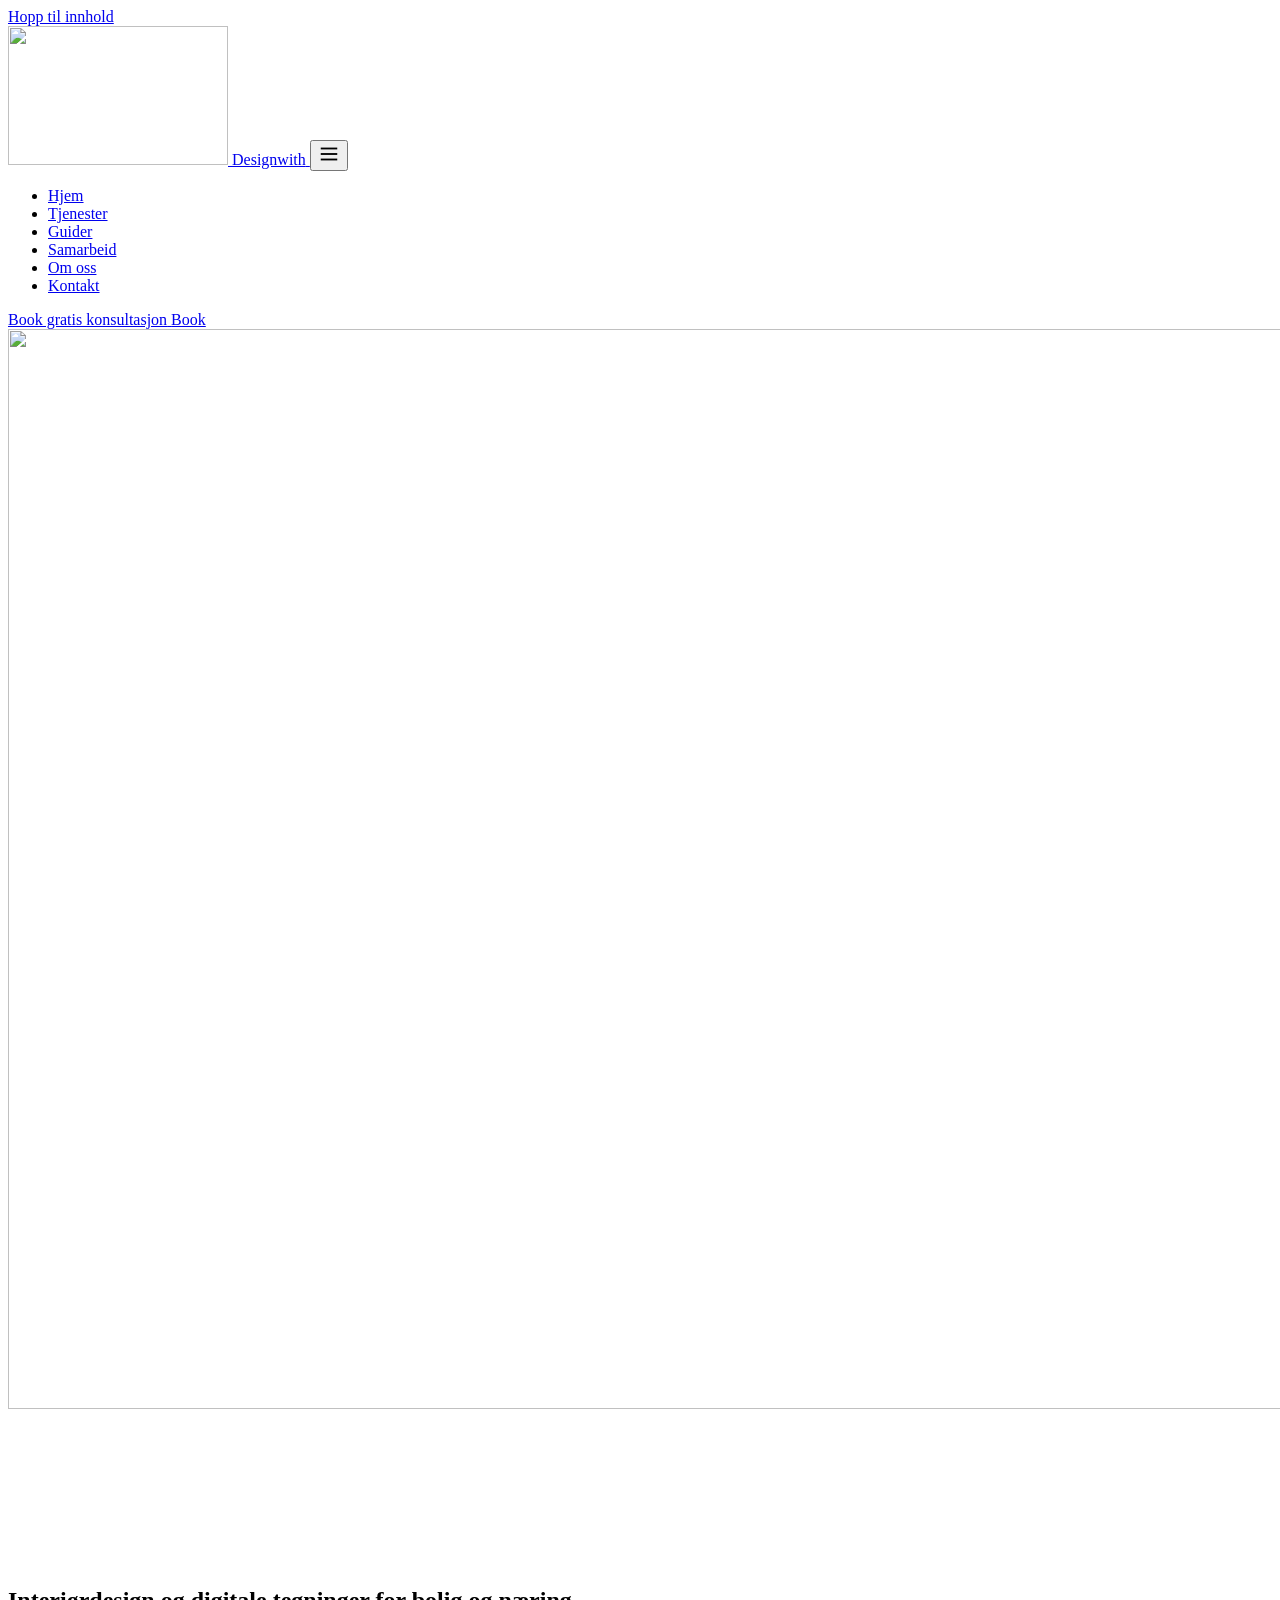
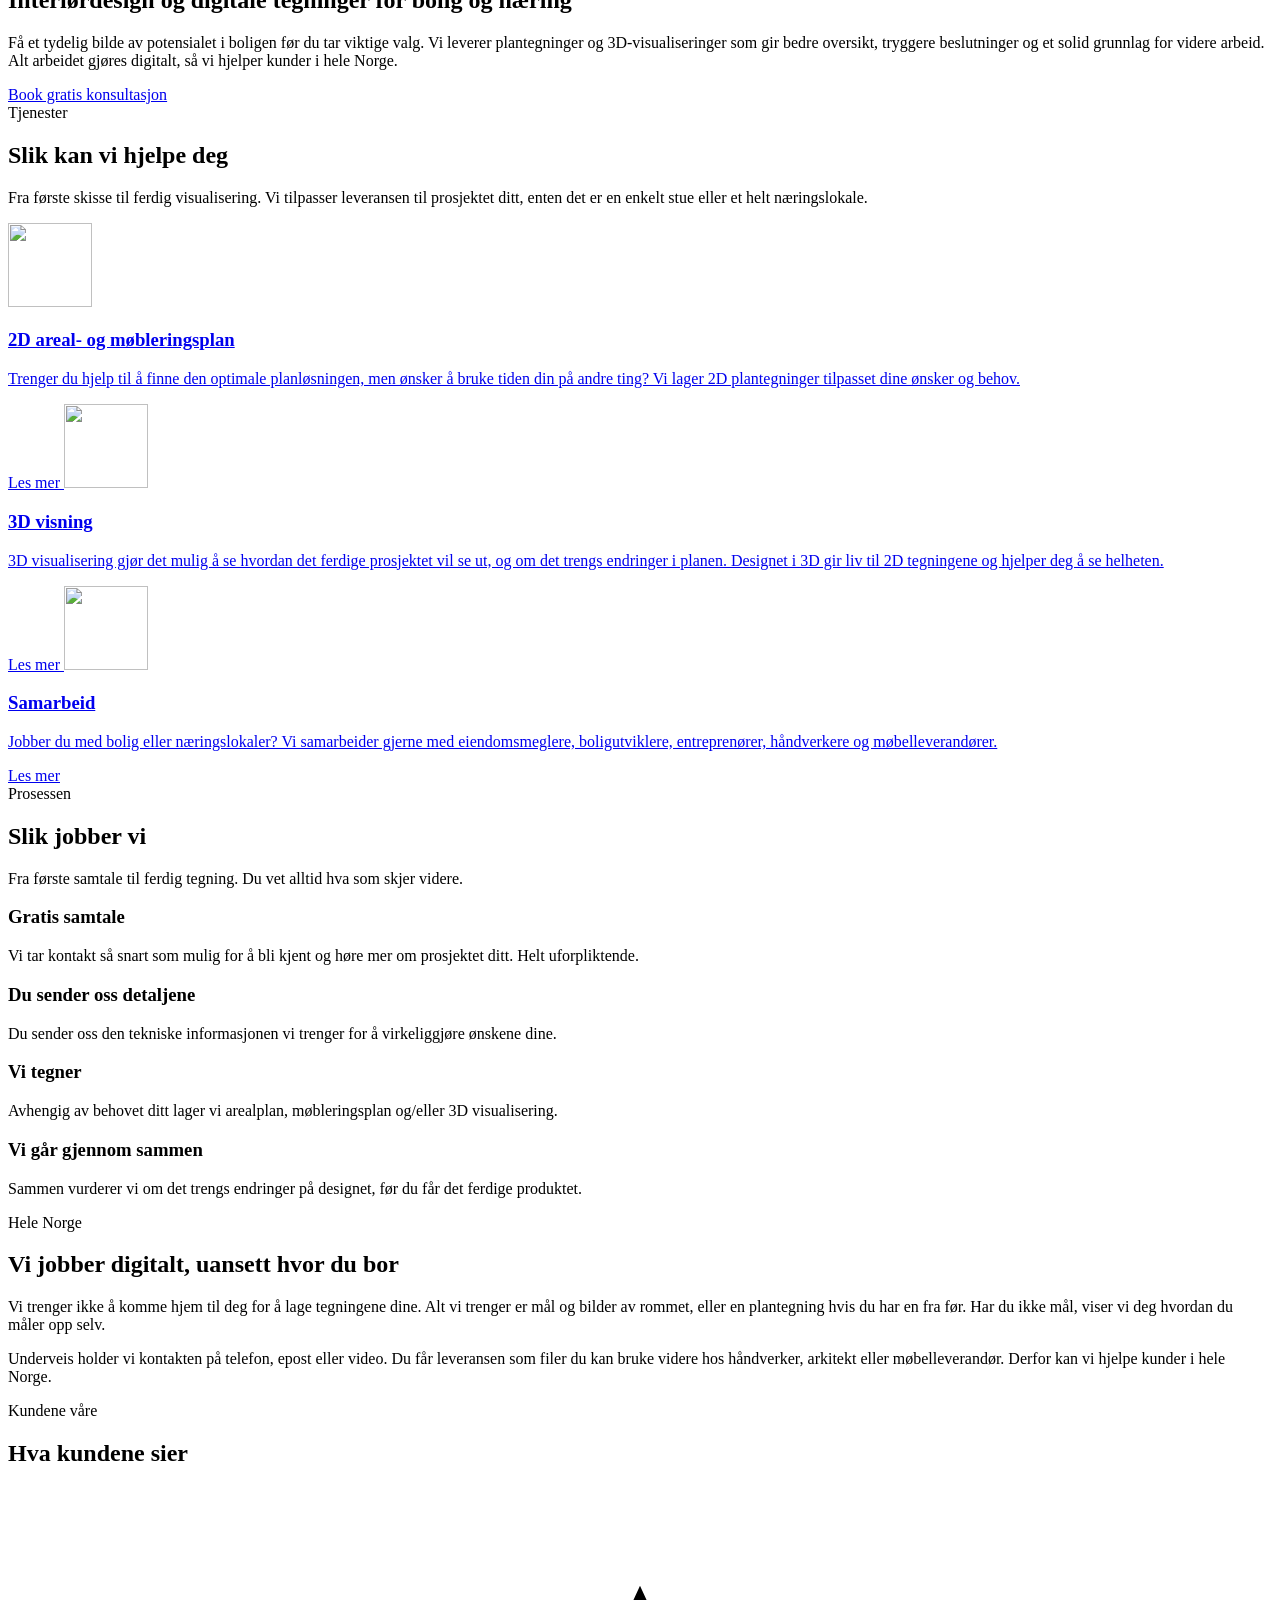
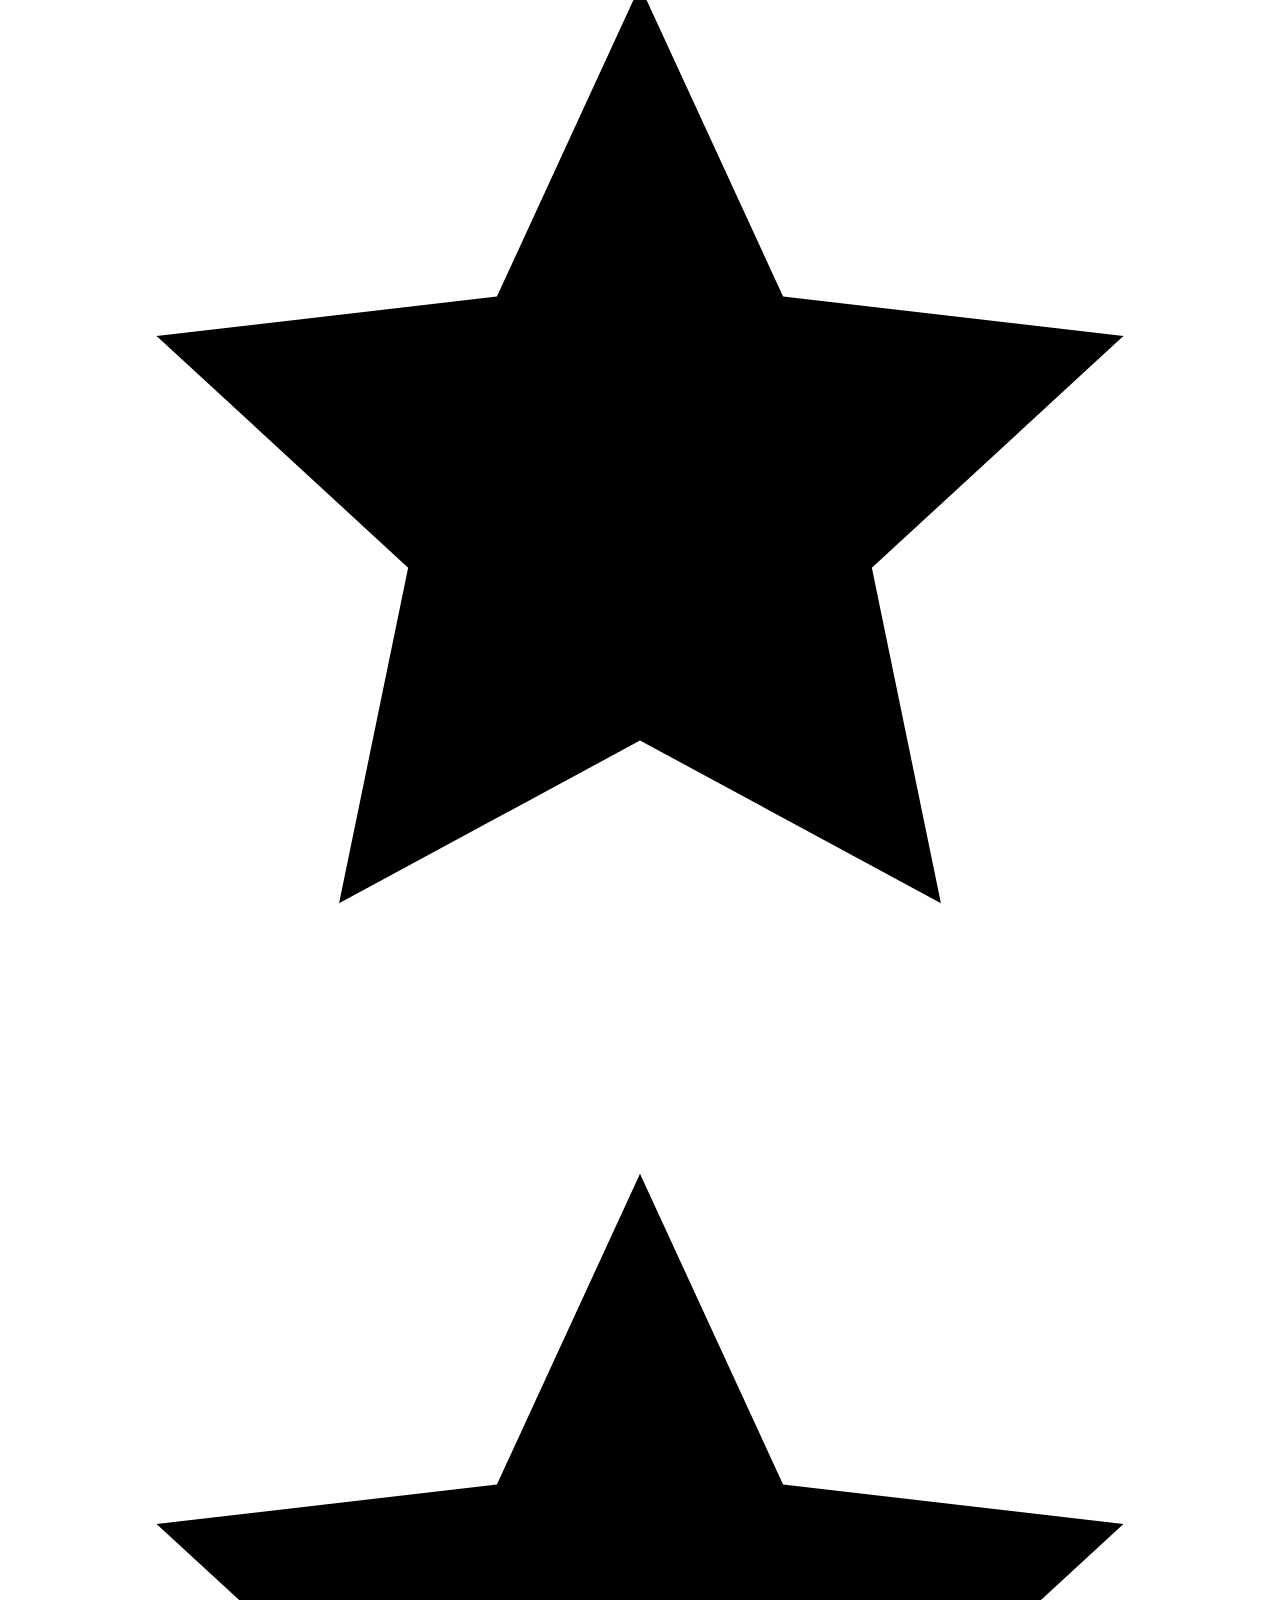
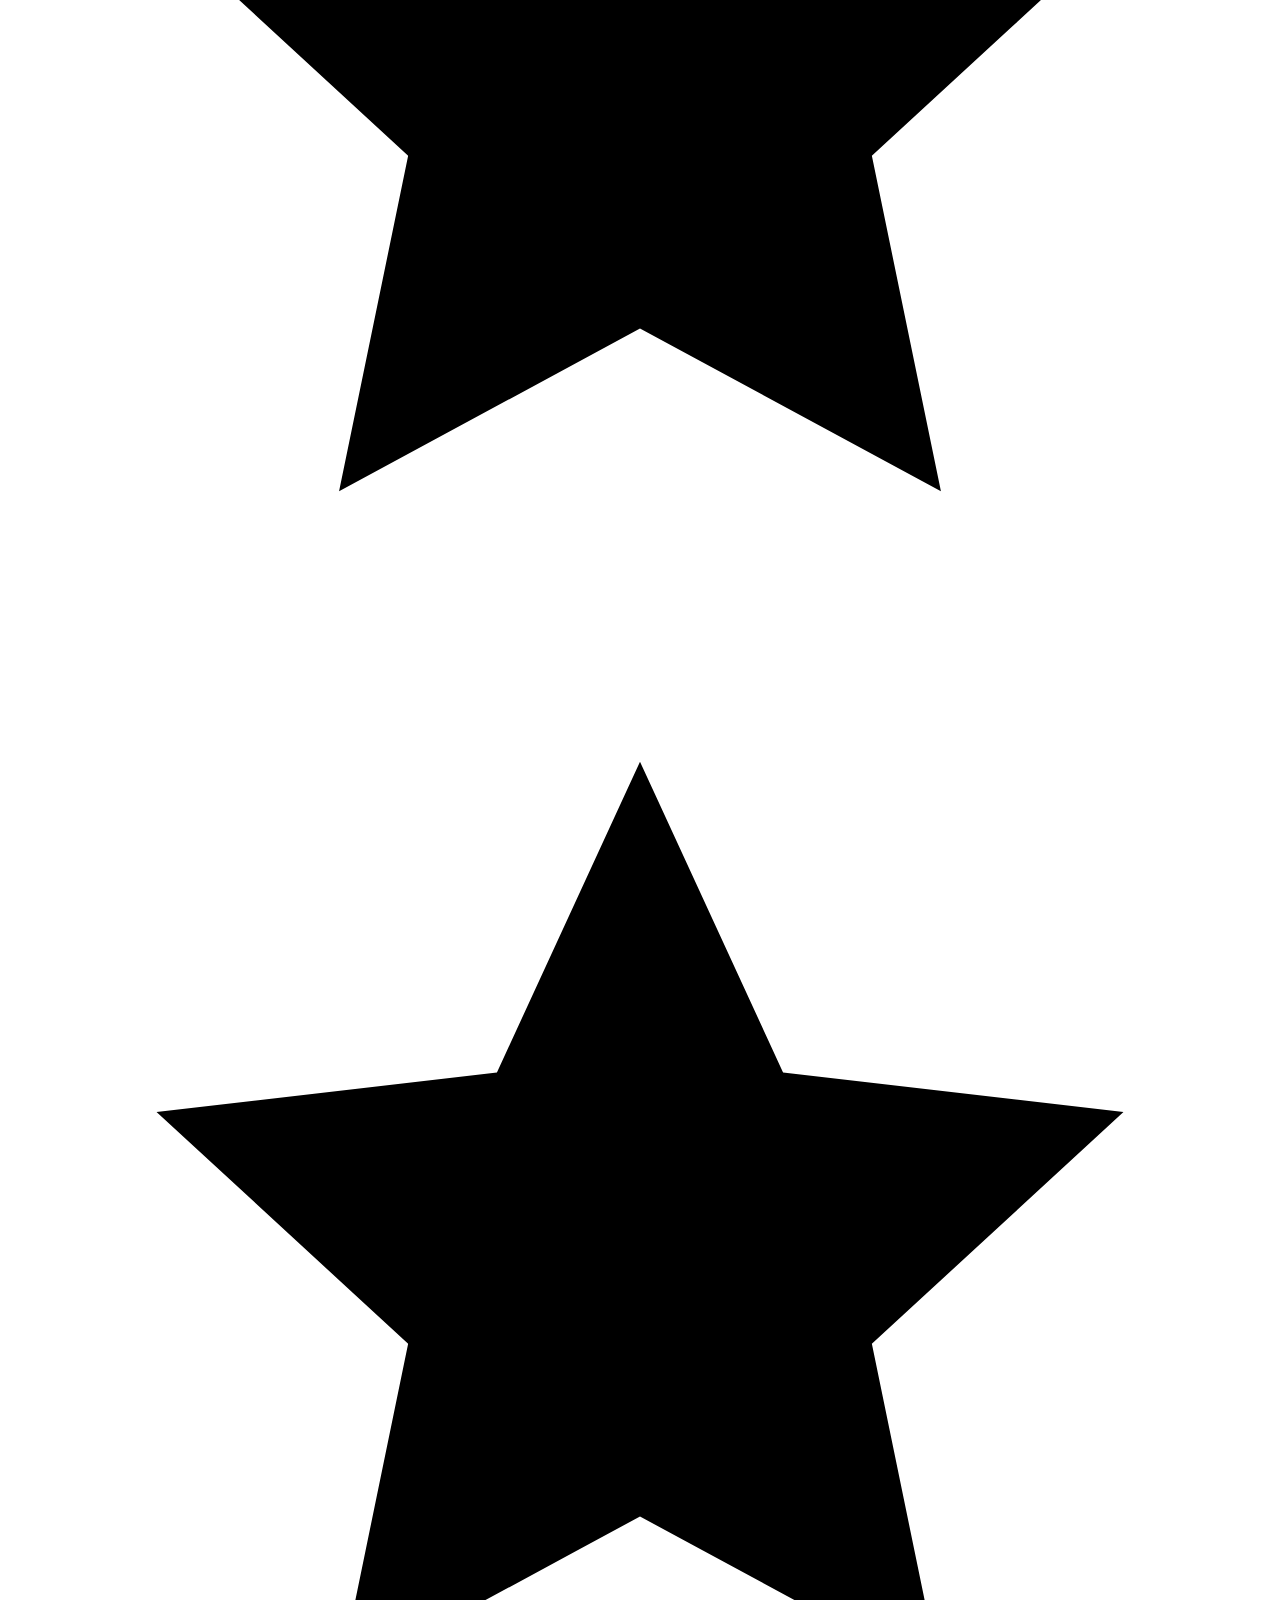
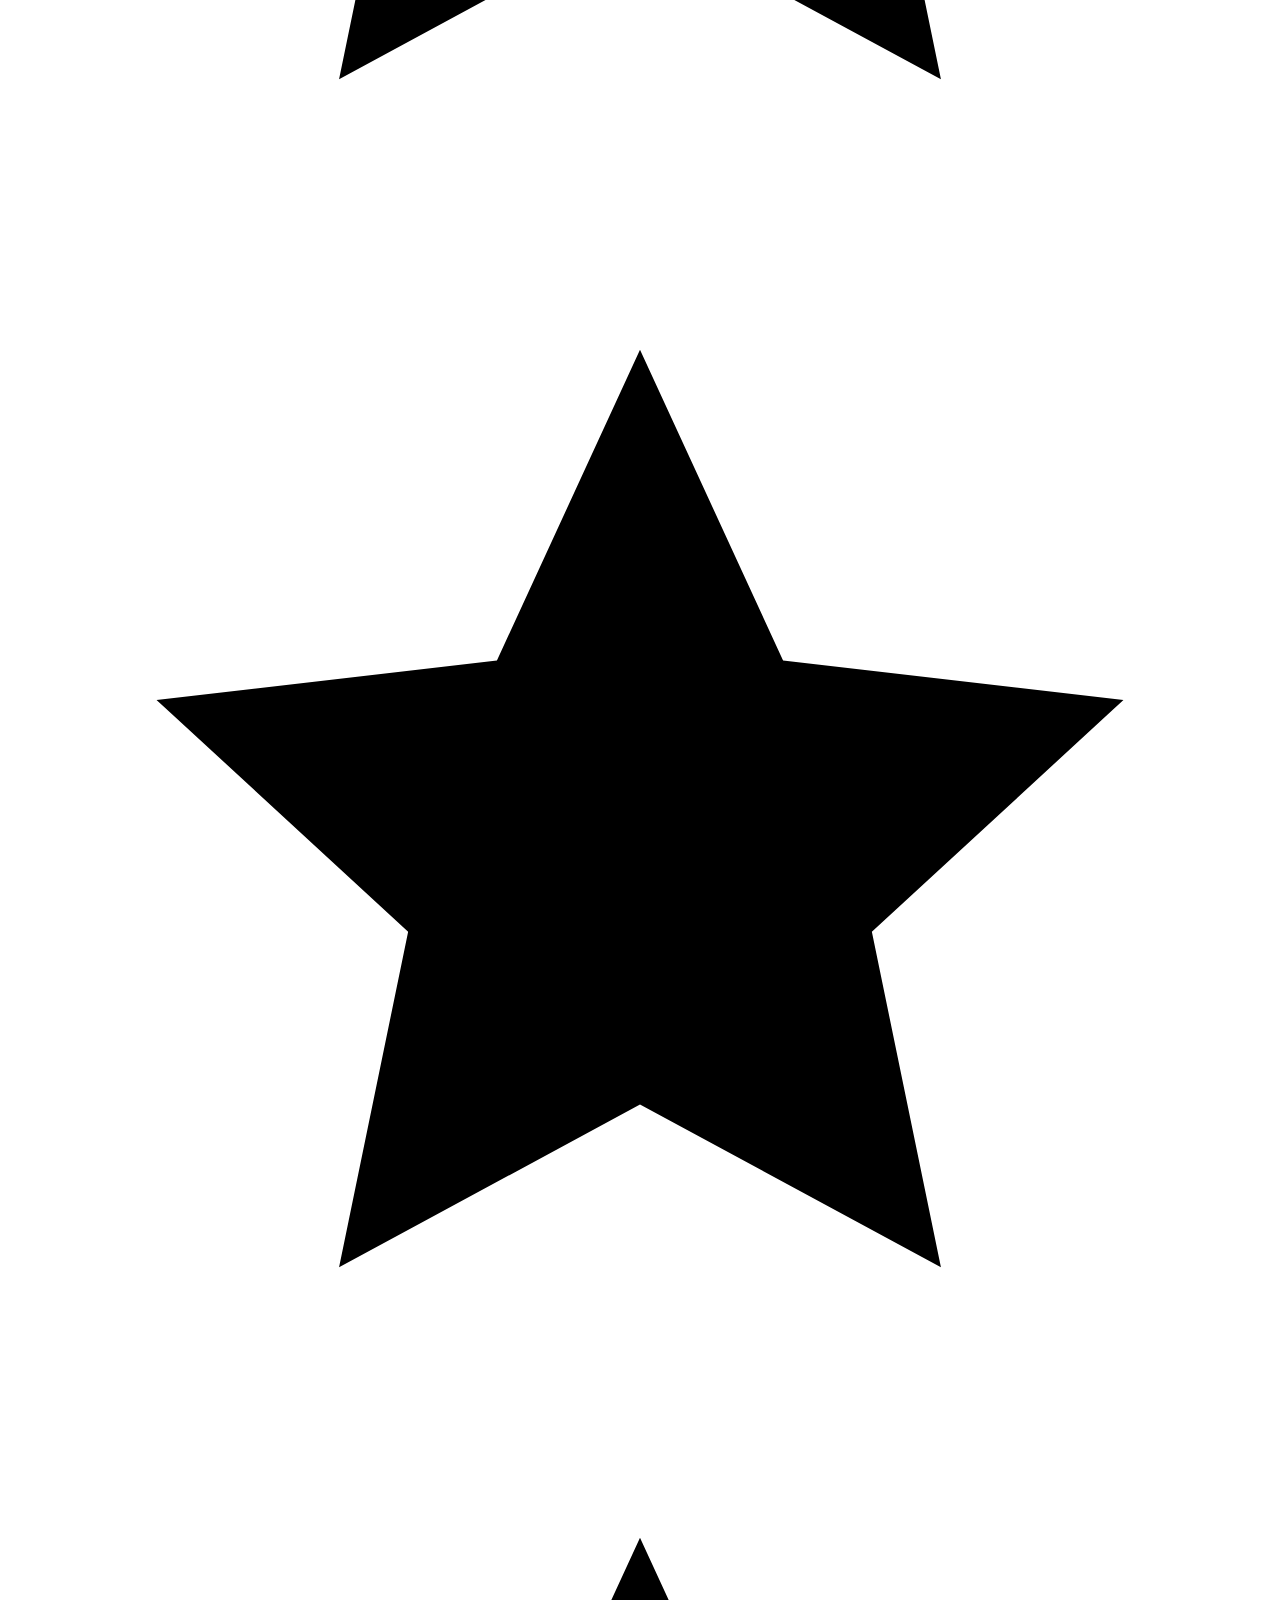
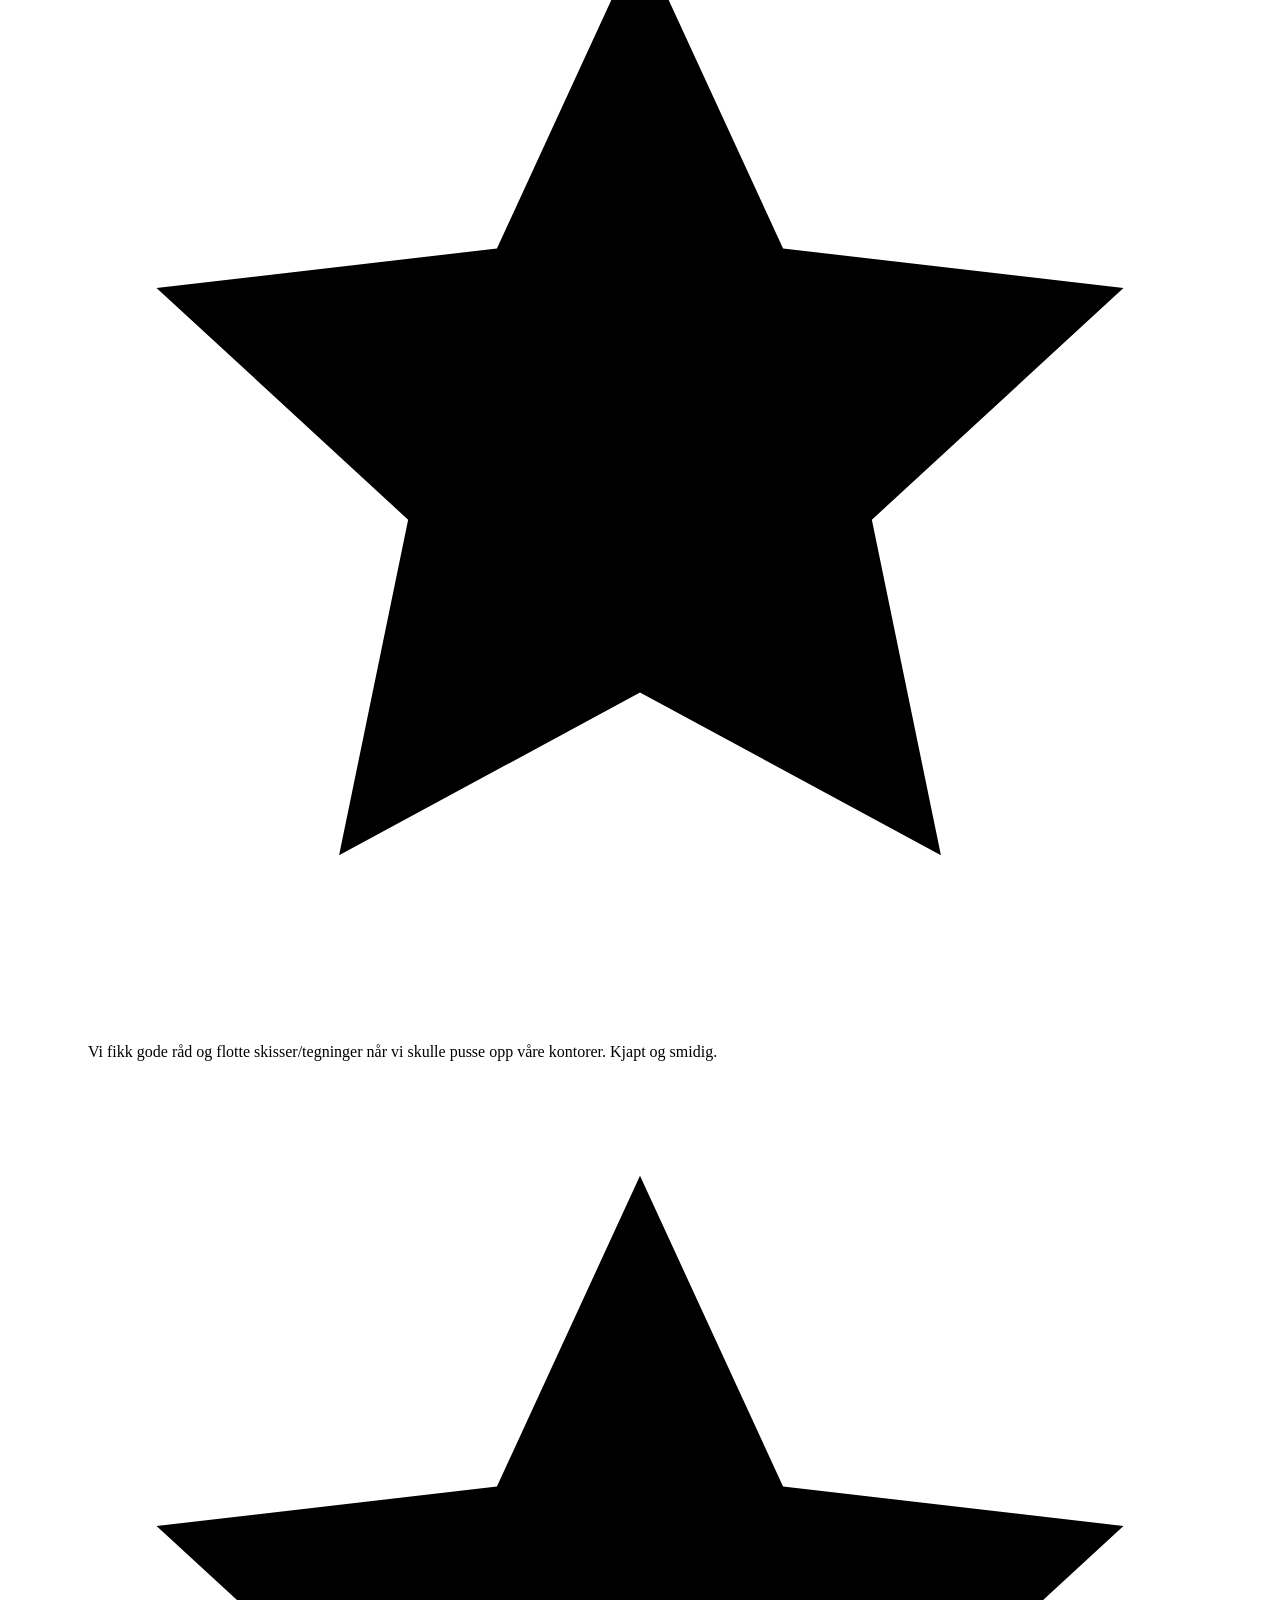
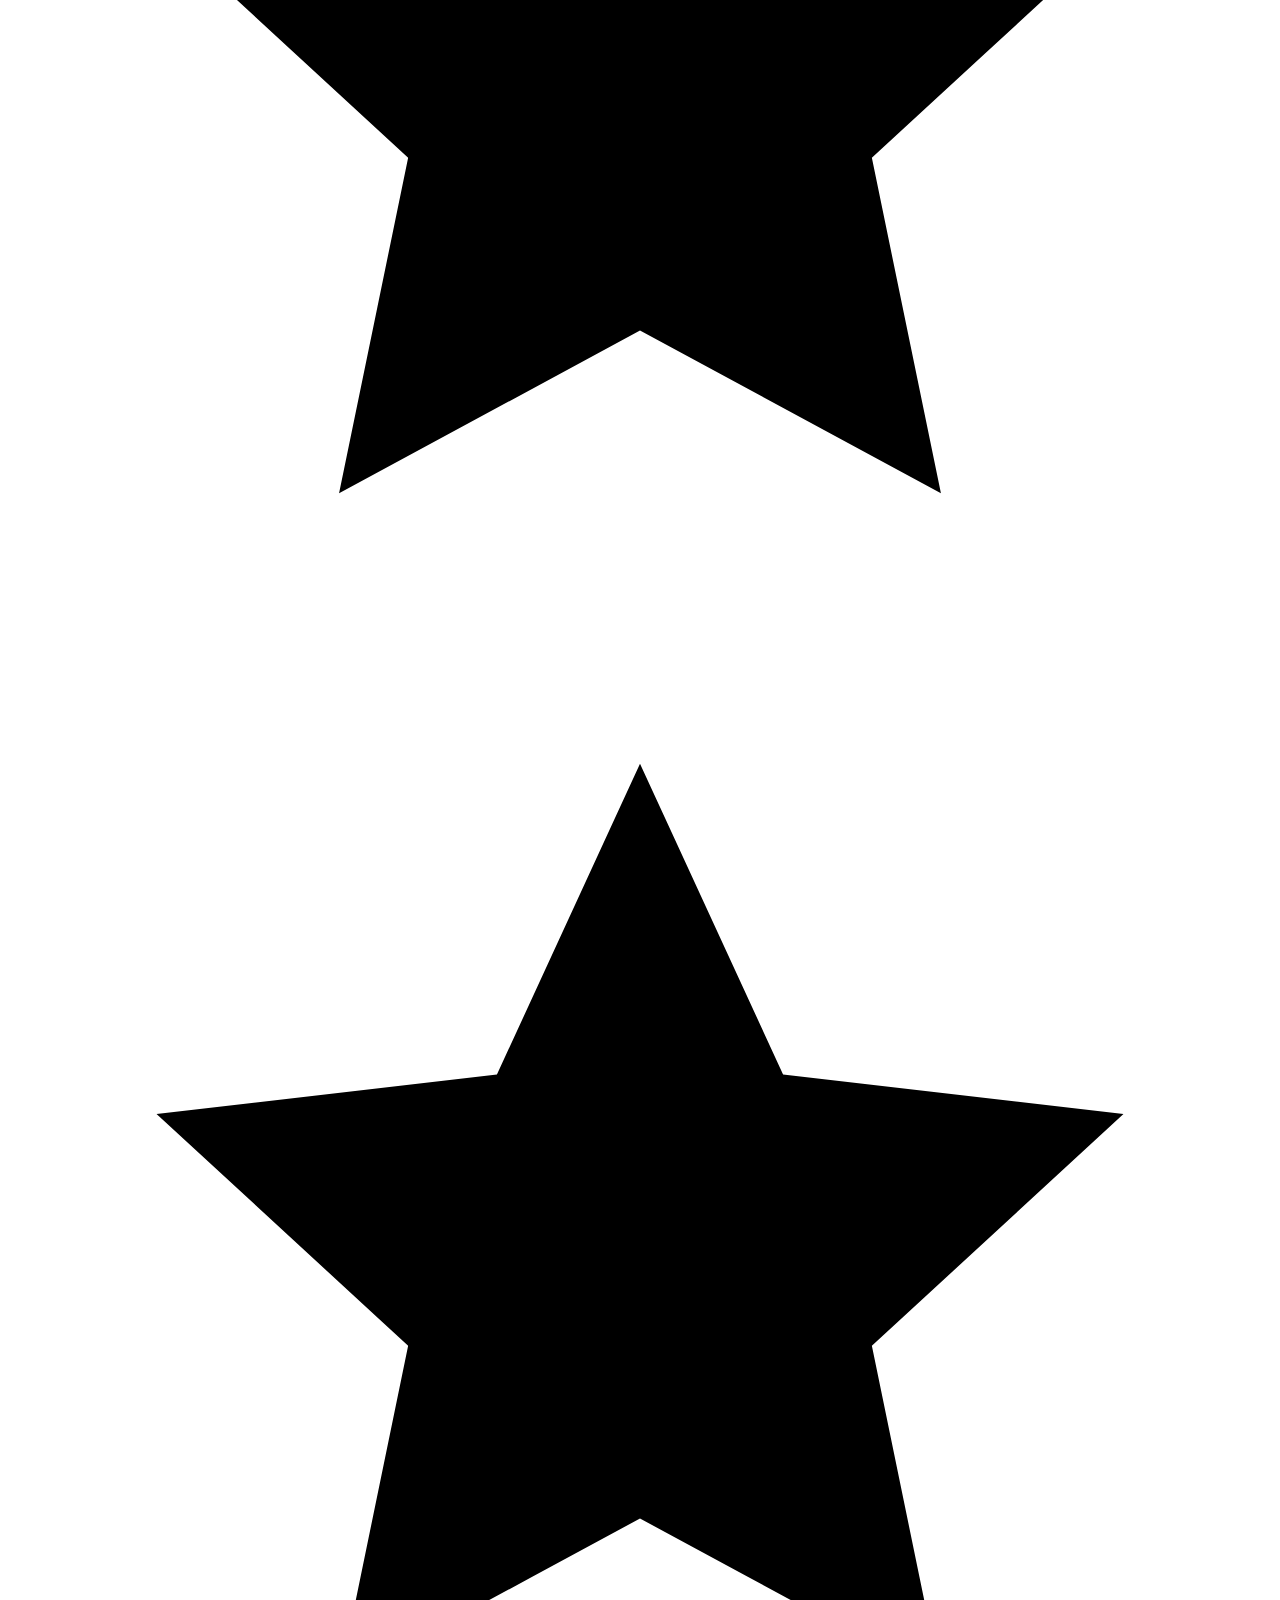
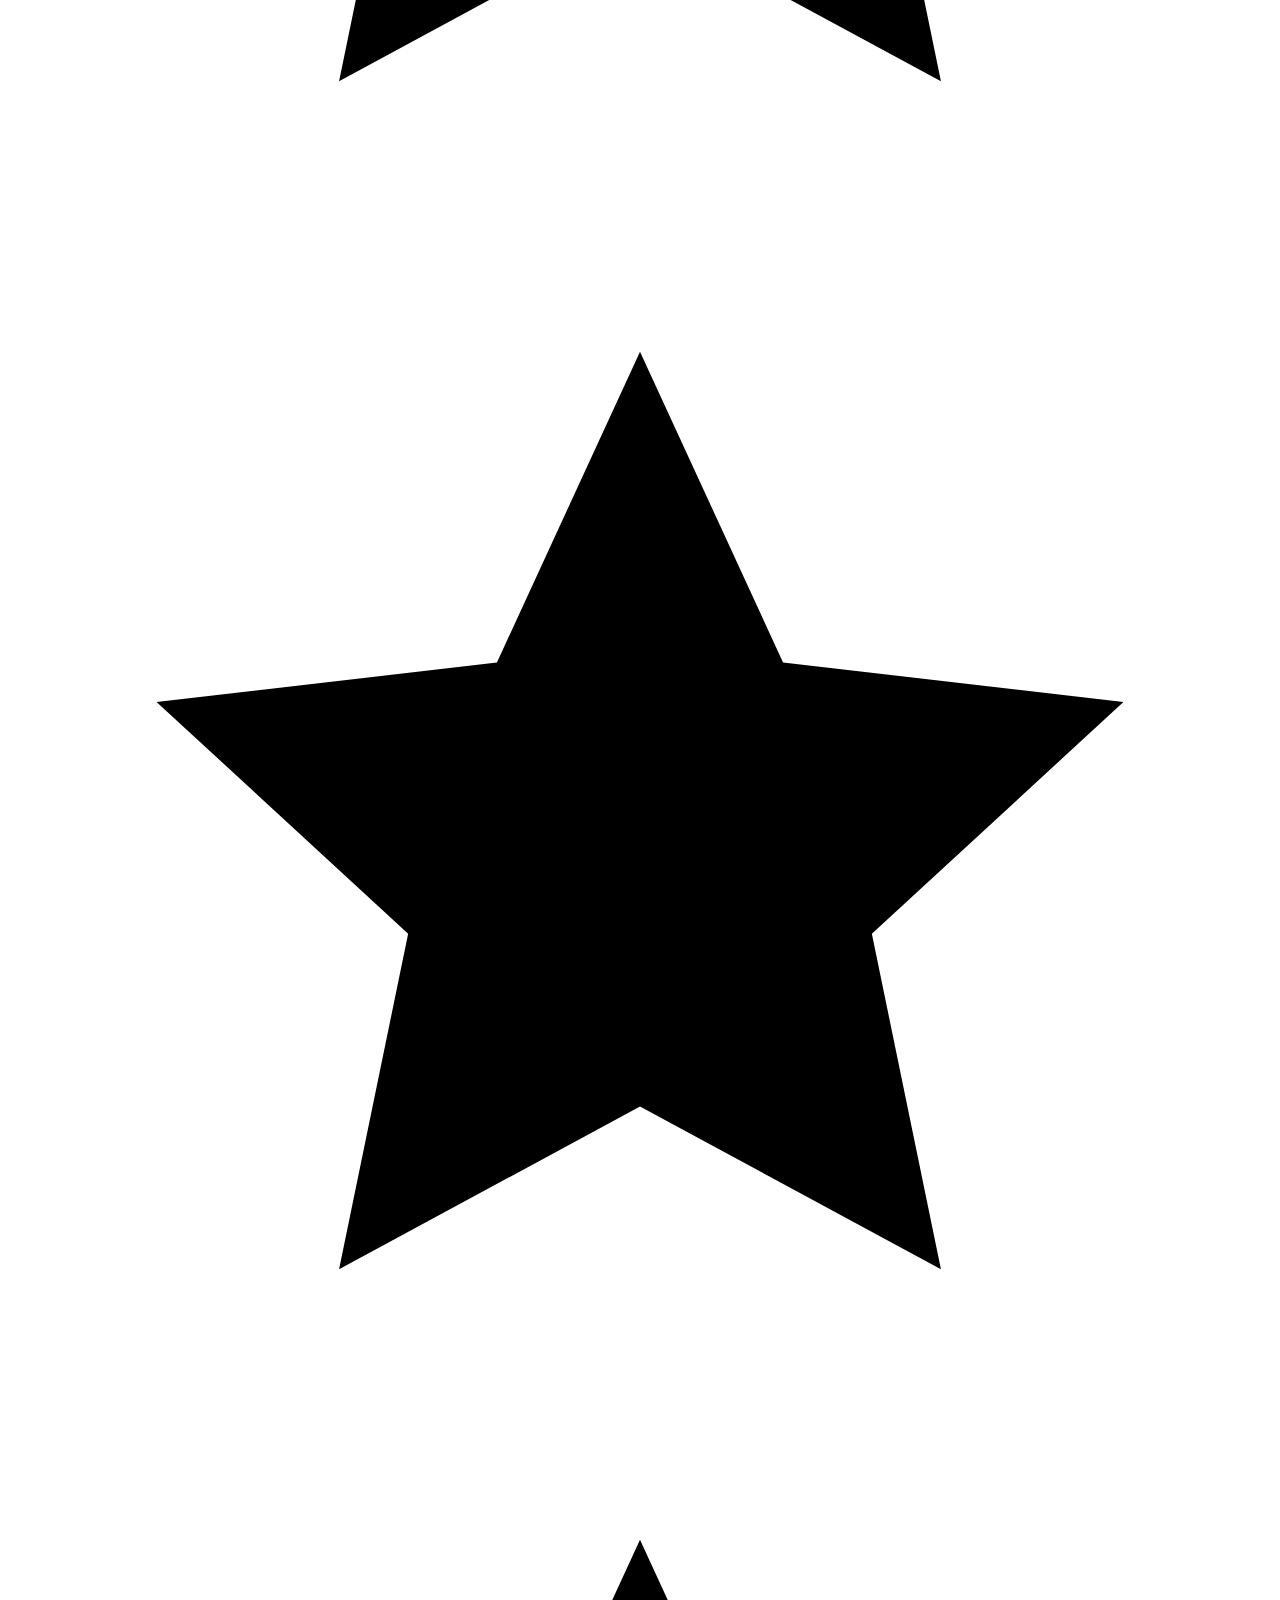
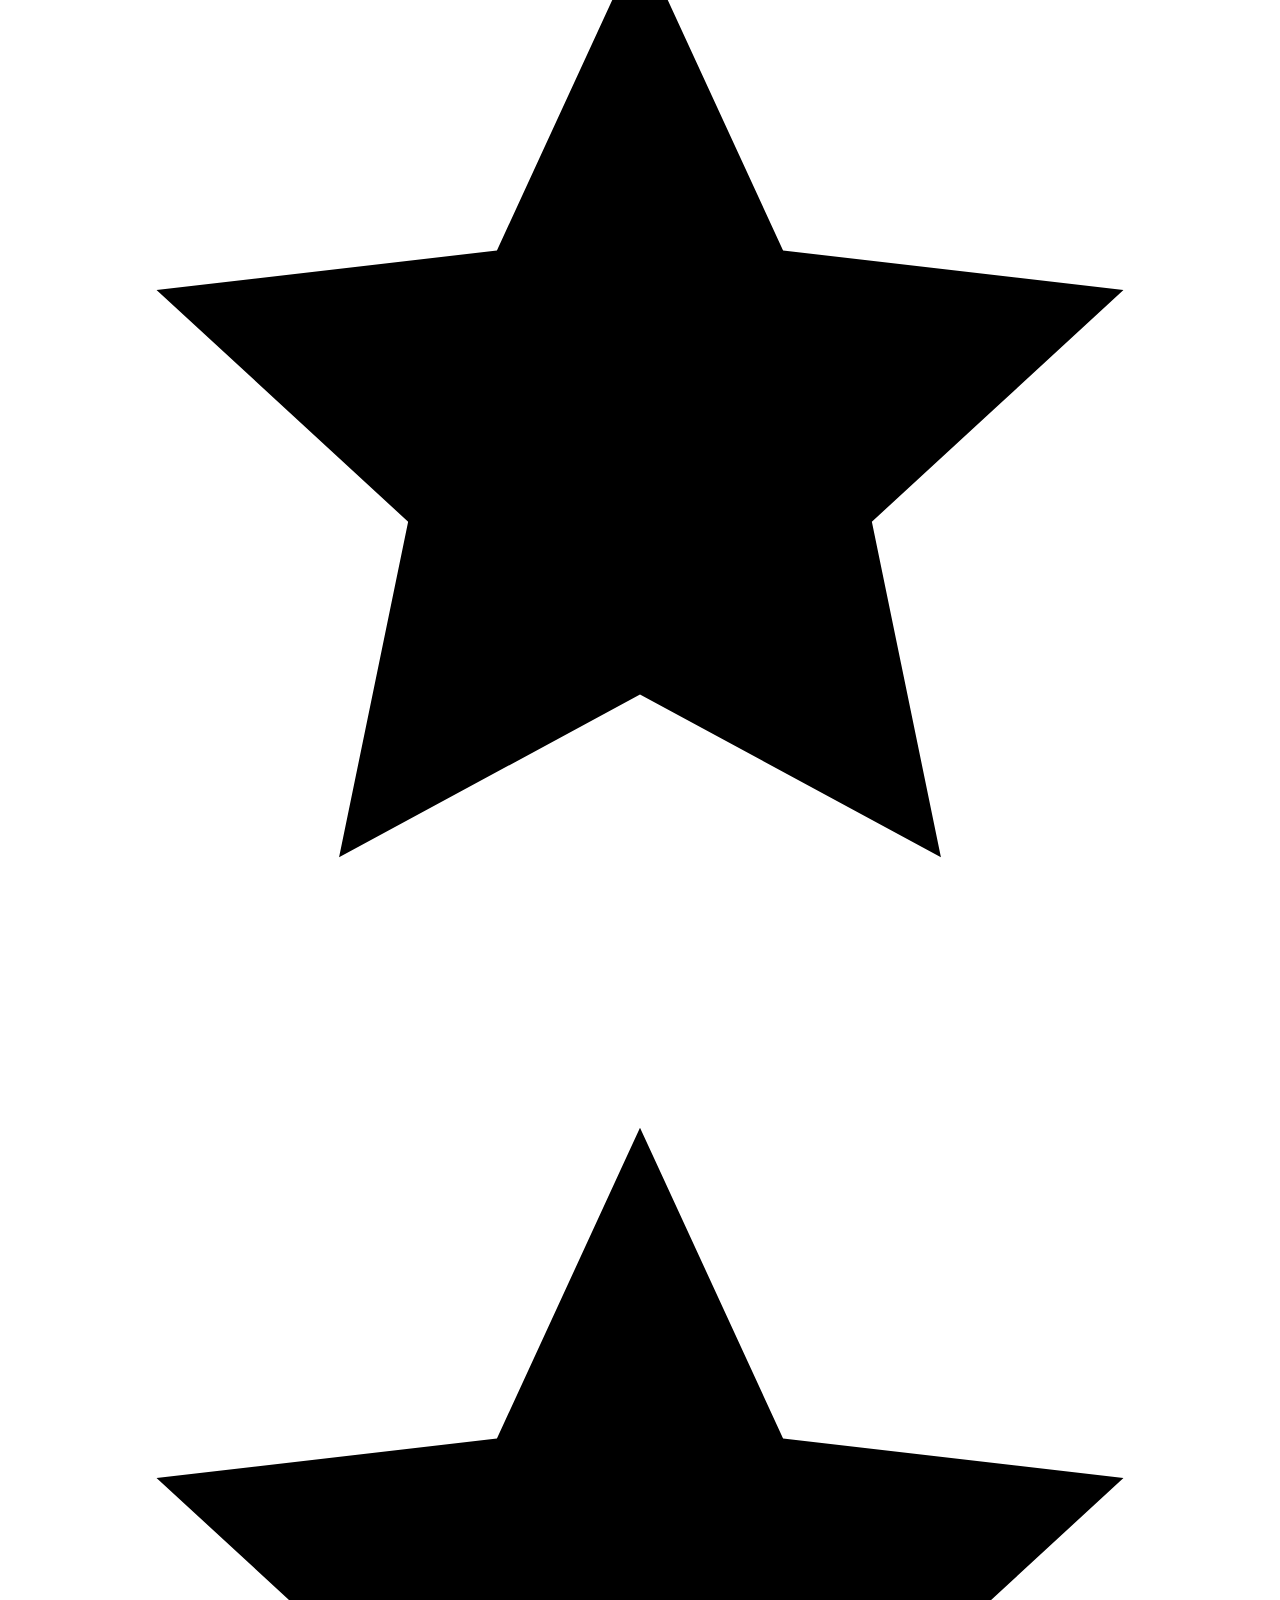
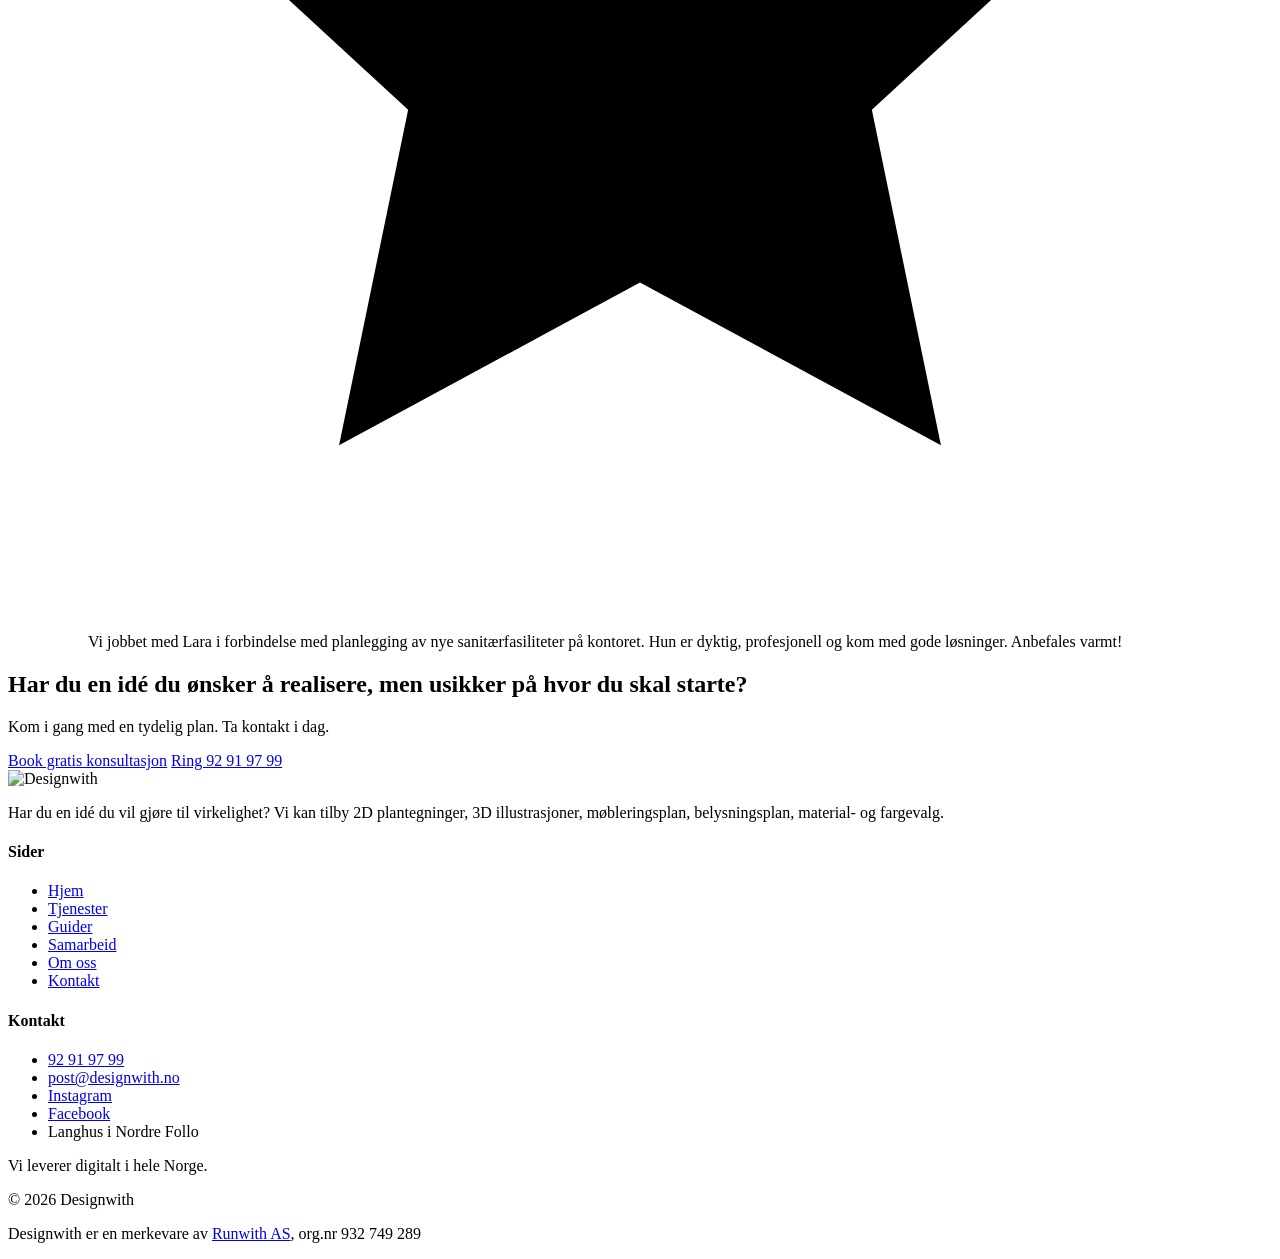
==== commit 1543b90e: "Fix video paths so they resolve under a subpath baseURL" ====
--- a/index.html
+++ b/index.html
@@ -2,9 +2,9 @@
 <span class=site-logo__name>Designwith</span>
 </a><button class=nav-toggle type=button aria-expanded=false aria-controls=site-nav aria-label=Meny>
 <svg width="22" height="22" viewBox="0 0 24 24" fill="none" stroke="currentColor" stroke-width="2" aria-hidden="true"><line x1="3" y1="6" x2="21" y2="6"/><line x1="3" y1="12" x2="21" y2="12"/><line x1="3" y1="18" x2="21" y2="18"/></svg></button><nav class=nav id=site-nav aria-label=Hovedmeny><ul><li><a href=/stage.designwith.no/>Hjem</a></li><li><a href=/stage.designwith.no/tjenester/>Tjenester</a></li><li><a href=/stage.designwith.no/guider/>Guider</a></li><li><a href=/stage.designwith.no/samarbeidspartnere/>Samarbeid</a></li><li><a href=/stage.designwith.no/om-oss/>Om oss</a></li><li><a href=/stage.designwith.no/kontakt-oss/>Kontakt</a></li></ul></nav><a class="btn btn--primary header-cta" href=/kontakt-oss/><span class=header-cta__full>Book gratis konsultasjon</span>
-<span class=header-cta__short aria-hidden=true>Book</span></a></div></header><script>(function(){var e=document.querySelector(".nav-toggle"),t=document.getElementById("site-nav");if(!e||!t)return;e.addEventListener("click",function(){var n=t.classList.toggle("is-open");e.setAttribute("aria-expanded",n?"true":"false")})})()</script><main id=main><section class=hero><div class=hero__media><img class=hero__poster src=/video/hero-poster.jpg alt width=1920 height=1080 fetchpriority=high>
-<video class=hero__video autoplay muted loop playsinline preload=auto poster=/video/hero-poster.jpg aria-hidden=true tabindex=-1>
-<source src=/video/hero.webm type=video/webm><source src=/video/hero.mp4 type=video/mp4></video></div><div class=hero__inner><div class=hero__content><h1>Interiørdesign og digitale tegninger for bolig og næring</h1><p>Få et tydelig bilde av potensialet i boligen før du tar viktige valg. Vi leverer plantegninger og 3D-visualiseringer som gir bedre oversikt, tryggere beslutninger og et solid grunnlag for videre arbeid. Alt arbeidet gjøres digitalt, så vi hjelper kunder i hele Norge.</p><div class=btn-row><a class="btn btn--accent" href=/kontakt-oss/>Book gratis konsultasjon</a></div></div></div></section><script>(function(){var t,e=document.querySelector(".hero__video");if(!e)return;function n(){e.classList.add("is-ready")}e.readyState>=3?n():e.addEventListener("canplay",n,{once:!0}),t=e.play(),t&&t.catch&&t.catch(function(){n()})})()</script><section class=section id=tjenester><div class=wrap><div class=section__head><span class=eyebrow>Tjenester</span><h2>Slik kan vi hjelpe deg</h2><p>Fra første skisse til ferdig visualisering. Vi tilpasser leveransen til prosjektet ditt, enten det er en enkelt stue eller et helt næringslokale.</p></div><div class="grid grid--3"><a class=card href=/tjenester/#plantegninger><img class=card__icon src=/stage.designwith.no/images/wired-outline-731-real-estate-building-project-hover-pinch-2.png alt width=84 height=84 loading=lazy><h3>2D areal- og møbleringsplan</h3><p>Trenger du hjelp til å finne den optimale planløsningen, men ønsker å bruke tiden din på andre ting? Vi lager 2D plantegninger tilpasset dine ønsker og behov.</p><span class=card__more>Les mer</span>
+<span class=header-cta__short aria-hidden=true>Book</span></a></div></header><script>(function(){var e=document.querySelector(".nav-toggle"),t=document.getElementById("site-nav");if(!e||!t)return;e.addEventListener("click",function(){var n=t.classList.toggle("is-open");e.setAttribute("aria-expanded",n?"true":"false")})})()</script><main id=main><section class=hero><div class=hero__media><img class=hero__poster src=/stage.designwith.no/video/hero-poster.jpg alt width=1920 height=1080 fetchpriority=high>
+<video class=hero__video autoplay muted loop playsinline preload=auto poster=/stage.designwith.no/video/hero-poster.jpg aria-hidden=true tabindex=-1>
+<source src=/stage.designwith.no/video/hero.webm type=video/webm><source src=/stage.designwith.no/video/hero.mp4 type=video/mp4></video></div><div class=hero__inner><div class=hero__content><h1>Interiørdesign og digitale tegninger for bolig og næring</h1><p>Få et tydelig bilde av potensialet i boligen før du tar viktige valg. Vi leverer plantegninger og 3D-visualiseringer som gir bedre oversikt, tryggere beslutninger og et solid grunnlag for videre arbeid. Alt arbeidet gjøres digitalt, så vi hjelper kunder i hele Norge.</p><div class=btn-row><a class="btn btn--accent" href=/kontakt-oss/>Book gratis konsultasjon</a></div></div></div></section><script>(function(){var t,e=document.querySelector(".hero__video");if(!e)return;function n(){e.classList.add("is-ready")}e.readyState>=3?n():e.addEventListener("canplay",n,{once:!0}),t=e.play(),t&&t.catch&&t.catch(function(){n()})})()</script><section class=section id=tjenester><div class=wrap><div class=section__head><span class=eyebrow>Tjenester</span><h2>Slik kan vi hjelpe deg</h2><p>Fra første skisse til ferdig visualisering. Vi tilpasser leveransen til prosjektet ditt, enten det er en enkelt stue eller et helt næringslokale.</p></div><div class="grid grid--3"><a class=card href=/tjenester/#plantegninger><img class=card__icon src=/stage.designwith.no/images/wired-outline-731-real-estate-building-project-hover-pinch-2.png alt width=84 height=84 loading=lazy><h3>2D areal- og møbleringsplan</h3><p>Trenger du hjelp til å finne den optimale planløsningen, men ønsker å bruke tiden din på andre ting? Vi lager 2D plantegninger tilpasset dine ønsker og behov.</p><span class=card__more>Les mer</span>
 </a><a class=card href=/tjenester/#3d-illustrasjoner><img class=card__icon src=/stage.designwith.no/images/wired-outline-1379-3-d-front-view-hover-pinch-1.png alt width=84 height=84 loading=lazy><h3>3D visning</h3><p>3D visualisering gjør det mulig å se hvordan det ferdige prosjektet vil se ut, og om det trengs endringer i planen. Designet i 3D gir liv til 2D tegningene og hjelper deg å se helheten.</p><span class=card__more>Les mer</span>
 </a><a class=card href=/samarbeidspartnere/#samarbeid><img class=card__icon src=/stage.designwith.no/images/wired-outline-456-handshake-deal-hover-pinch-2.png alt width=84 height=84 loading=lazy><h3>Samarbeid</h3><p>Jobber du med bolig eller næringslokaler? Vi samarbeider gjerne med eiendomsmeglere, boligutviklere, entreprenører, håndverkere og møbelleverandører.</p><span class=card__more>Les mer</span></a></div></div></section><section class="section section--sand"><div class=wrap><div class=section__head><span class=eyebrow>Prosessen</span><h2>Slik jobber vi</h2><p>Fra første samtale til ferdig tegning. Du vet alltid hva som skjer videre.</p></div><div class="steps steps--4"><div class=step><h3>Gratis samtale</h3><p>Vi tar kontakt så snart som mulig for å bli kjent og høre mer om prosjektet ditt. Helt uforpliktende.</p></div><div class=step><h3>Du sender oss detaljene</h3><p>Du sender oss den tekniske informasjonen vi trenger for å virkeliggjøre ønskene dine.</p></div><div class=step><h3>Vi tegner</h3><p>Avhengig av behovet ditt lager vi arealplan, møbleringsplan og/eller 3D visualisering.</p></div><div class=step><h3>Vi går gjennom sammen</h3><p>Sammen vurderer vi om det trengs endringer på designet, før du får det ferdige produktet.</p></div></div></div></section><section class="section section--tight"><div class=wrap><div class=note-block><span class=eyebrow>Hele Norge</span><h2>Vi jobber digitalt, uansett hvor du bor</h2><p>Vi trenger ikke å komme hjem til deg for å lage tegningene dine. Alt vi trenger er mål og bilder av rommet, eller en plantegning hvis du har en fra før. Har du ikke mål, viser vi deg hvordan du måler opp selv.</p><p>Underveis holder vi kontakten på telefon, epost eller video. Du får leveransen som filer du kan bruke videre hos håndverker, arkitekt eller møbelleverandør. Derfor kan vi hjelpe kunder i hele Norge.</p></div></div></section><section class="section section--sand"><div class=wrap><div class=section__head><span class=eyebrow>Kundene våre</span><h2>Hva kundene sier</h2></div><div class="grid grid--2"><figure class=quote><div class=quote__stars role=img aria-label="5 av 5 stjerner"><svg viewBox="0 0 24 24" aria-hidden="true" class="is-on"><path d="M12 2l2.9 6.3 6.9.8-5.1 4.7 1.4 6.8L12 17.3 5.9 20.6l1.4-6.8L2.2 9.1l6.9-.8z"/></svg>
 <svg viewBox="0 0 24 24" aria-hidden="true" class="is-on"><path d="M12 2l2.9 6.3 6.9.8-5.1 4.7 1.4 6.8L12 17.3 5.9 20.6l1.4-6.8L2.2 9.1l6.9-.8z"/></svg>
